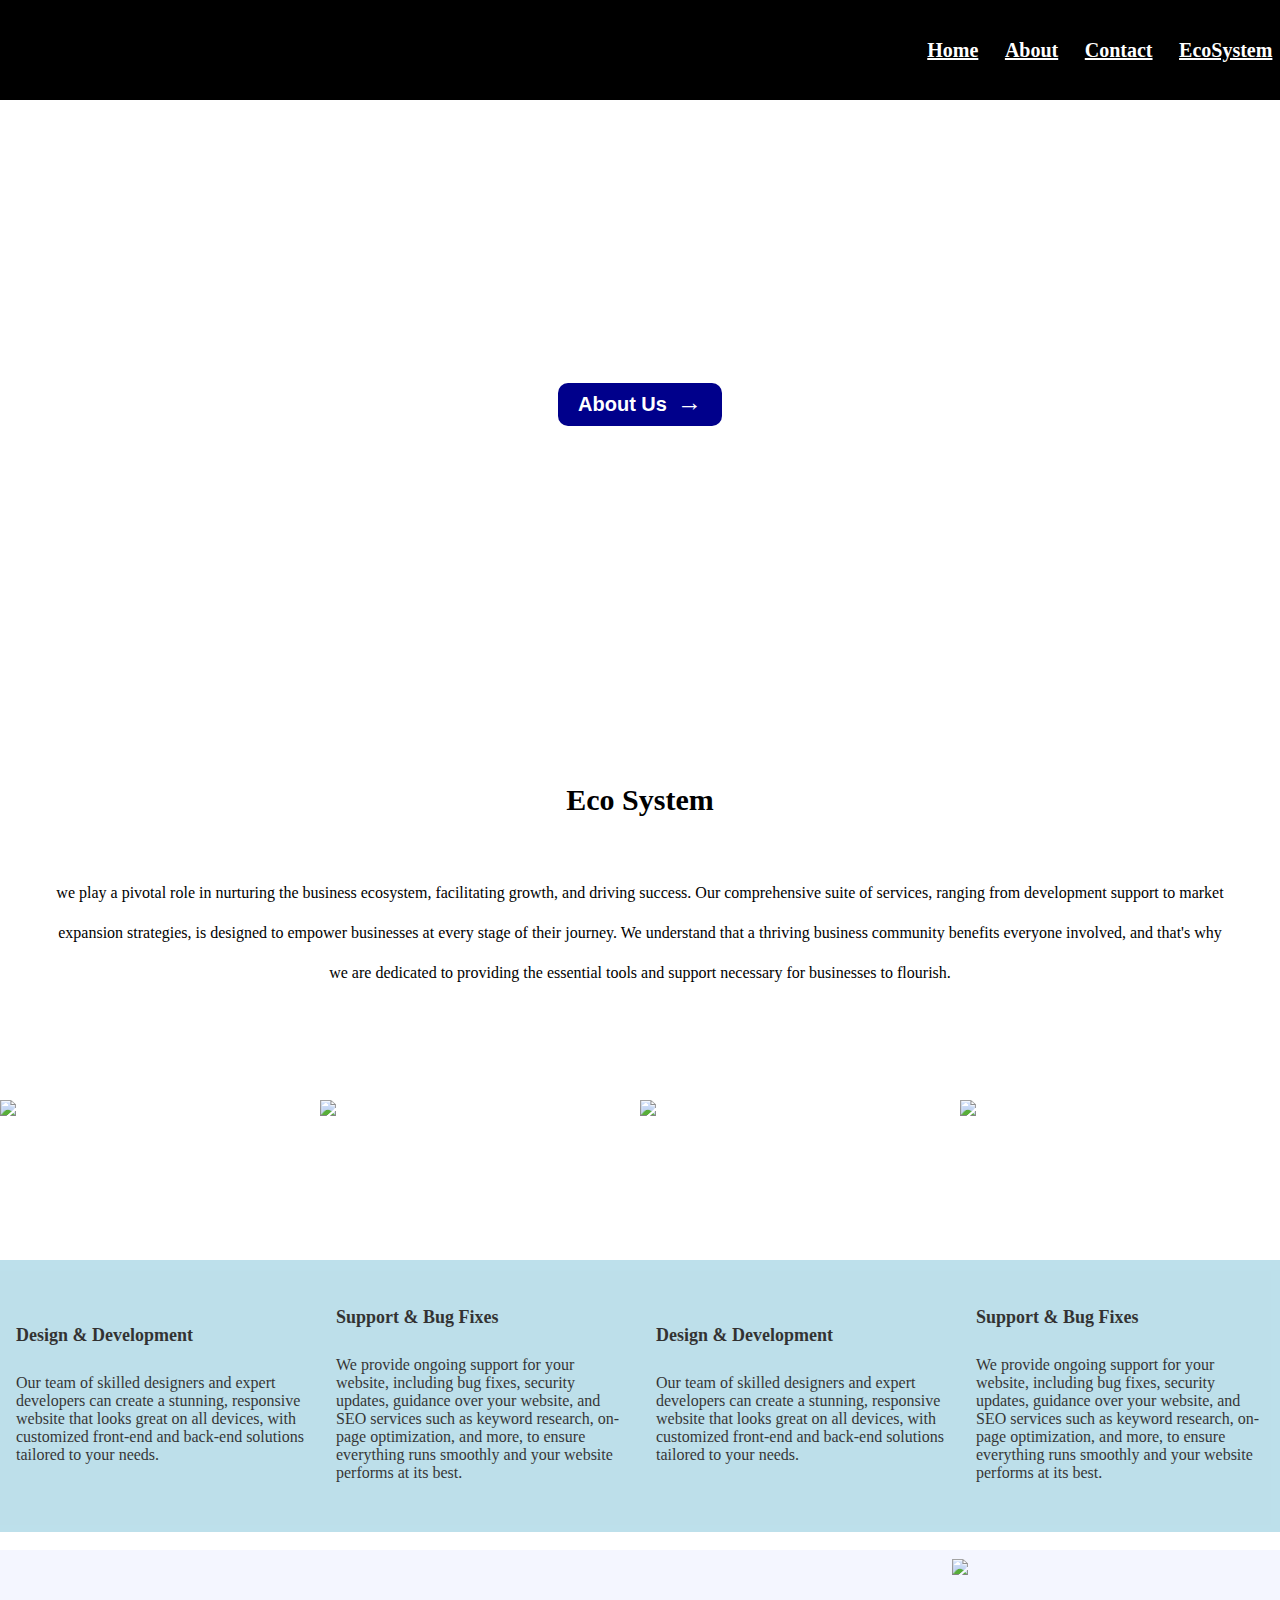
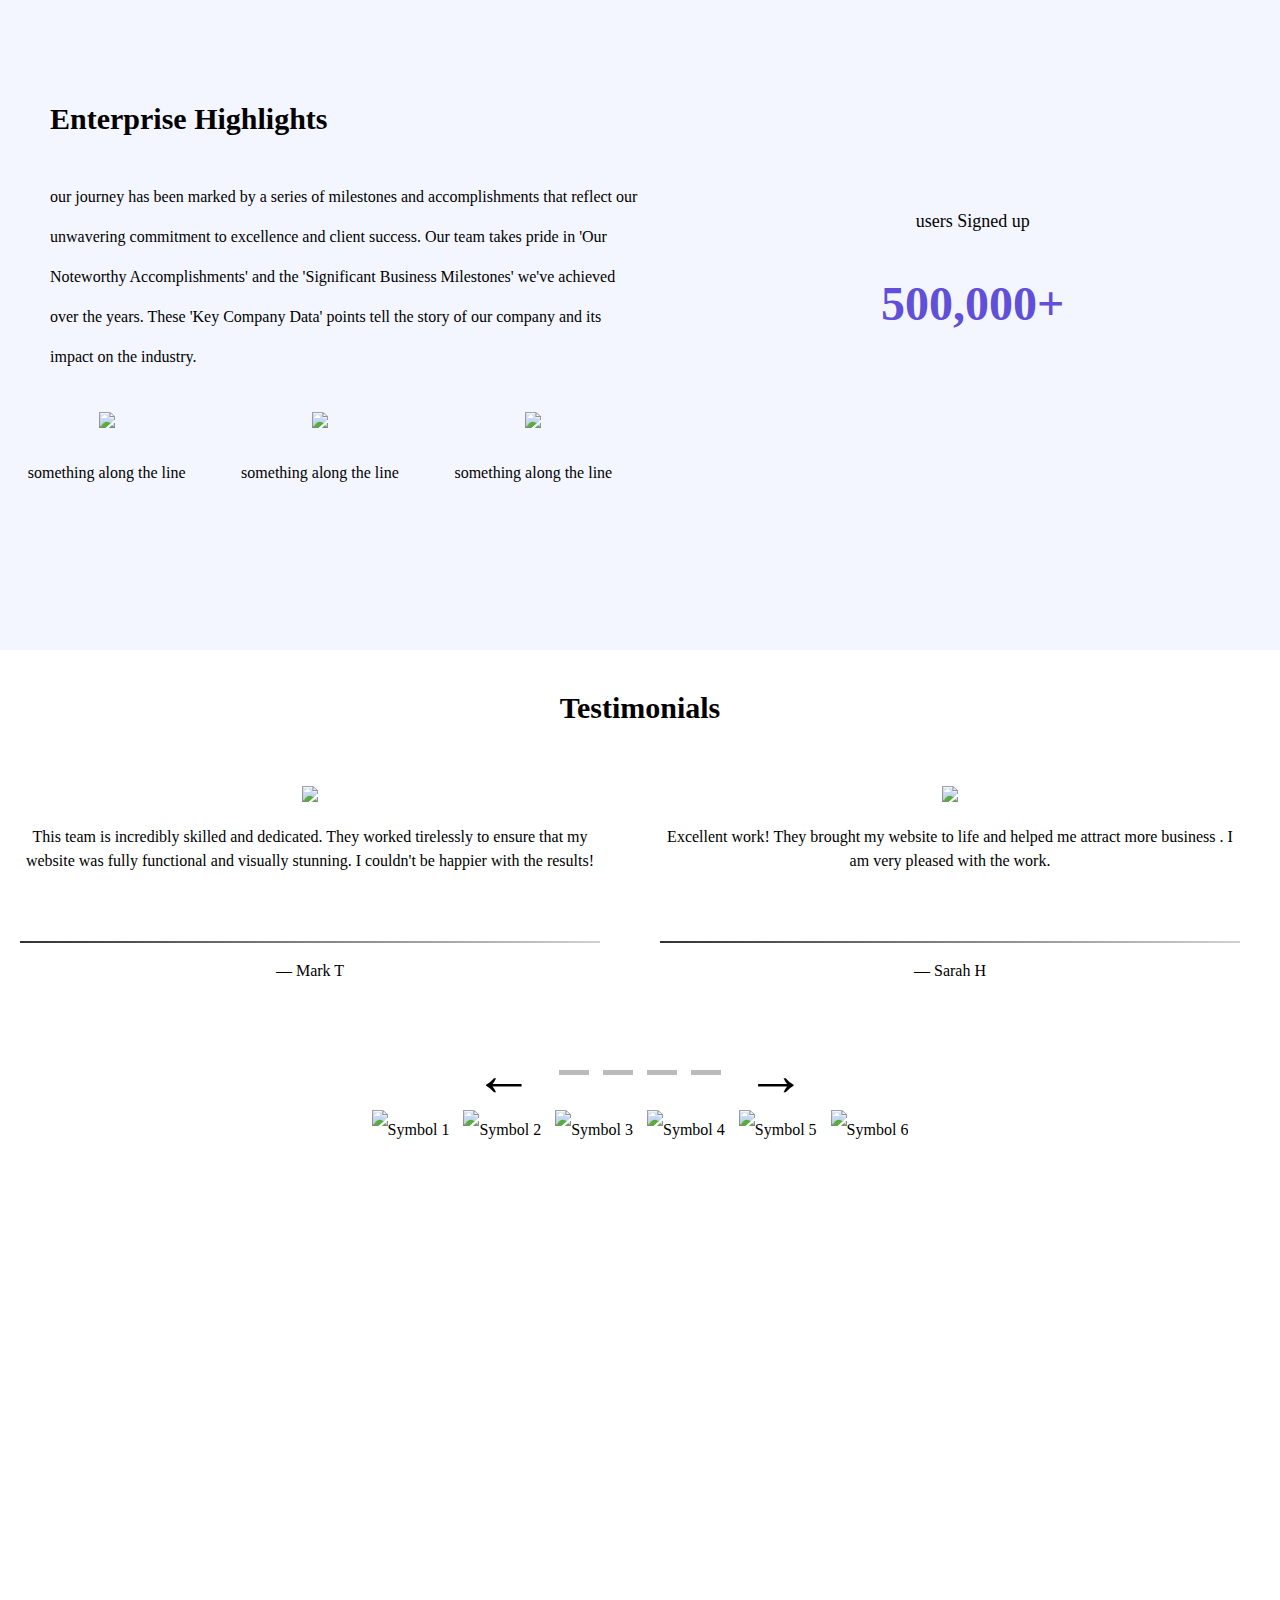
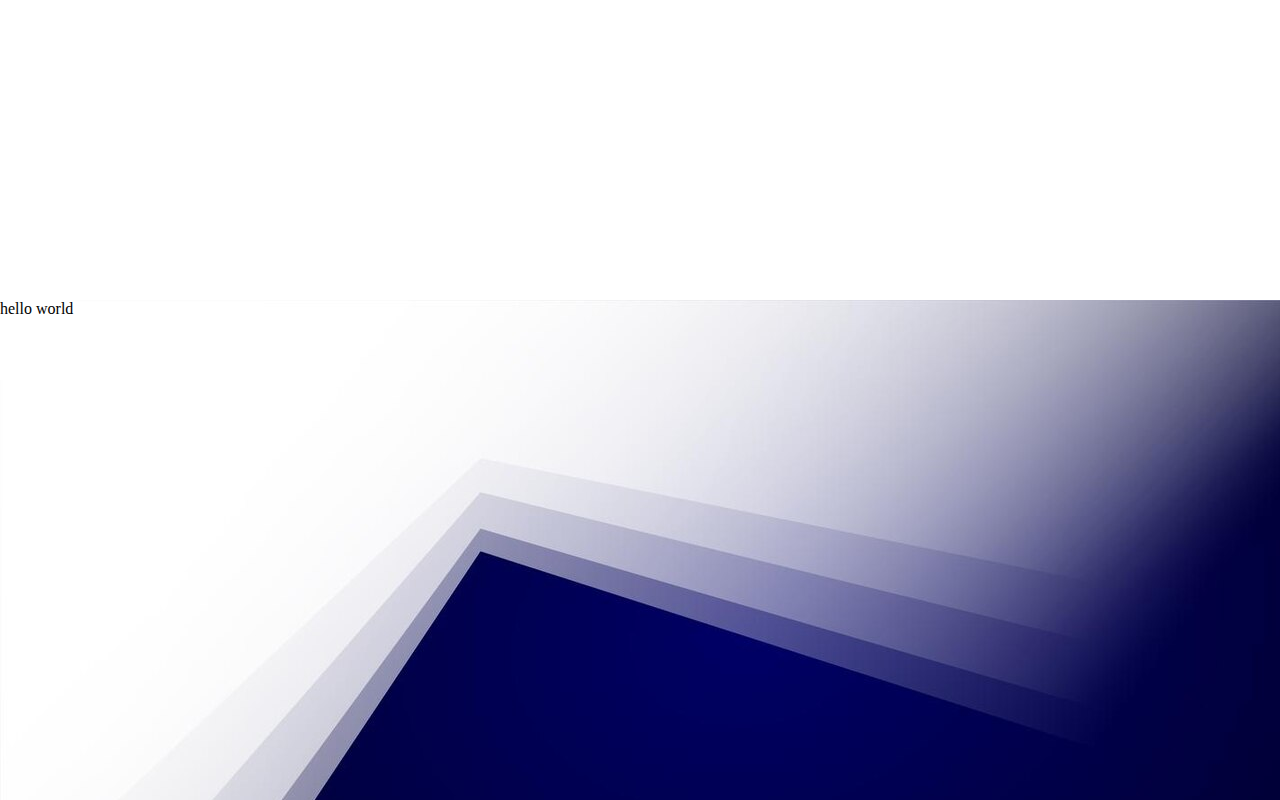
==== index.html @ a5117800 "update" ====
<!DOCTYPE html>
<html lang="en-GB">
	<head>
		<meta charset="UTF-8"/>
		<title>Cloudify Techs</title>
		<link rel="stylesheet" href="./style.css" />
	</head>
	<body>
		<nav id="navBar" >
			<div id="logo">
				<img id="logo"/>
			</div>
			<div class="InNavBar">
				<a class="Navlink" href="#">Home</a>
				<a  class="Navlink" href="/about">About</a>
				<a  class="Navlink" href="contact/contact.html">Contact</a>
				<a class="Navlink" href="/EcoSystem">EcoSystem</a>
			</div>
		</nav>
		<div class="contentSection">
			<div id="mid" class="mid-section">
				<div id="video">
					<video autoplay loop muted poster="content/images/video.jpeg">
						<source	src="./content/videos/video" type="video/mp4" />
					</video>
				</div>
				<div class="contentOver">
					<h1 class="boldContent">Unlocking Opportunities, Empowering Businesses, and Fueling Growth – Your Path to Business Development Success.</h1>
					<p class="Content"> businesses thrive in the ever-evolving landscape of today's marketplace. Our commitment to innovation, strategic thinking, and unwavering support empowers organizations to reach their fullest potential. </p>
					<div id="button-container">
						<button id="aboutButton">About Us</button>
					</div>
				</div>
			</div>
			<div class="ecosystem">
				<div></div>
				<h1 class="boldEco">Eco System</h1>
				<p class="ContentEco">we play a pivotal role in nurturing the business ecosystem, facilitating growth, and driving success. Our comprehensive suite of services, ranging from development support to market expansion strategies, is designed to empower businesses at every stage of their journey. We understand that a thriving business community benefits everyone involved, and that's why we are dedicated to providing the essential tools and support necessary for businesses to flourish.</p>
			</div>
			<div id="services">
				<div id="1" class="servicePane">
					<img class="services-image" src="./content/images/services-1.jpeg" />
					<div class="over-image">
						<h1 class="boldOver">Design & Development</h1>
						<p class="ContentOver">Our team of skilled designers and expert developers can create a stunning, responsive website that looks great on all devices, with customized front-end and back-end solutions tailored to your needs.</p>
					</div>
				</div>
				<div id="2" class="servicePane">
					<img class="services-image" src="./content/images/services-1.jpeg" />
					<div class="over-image">
						<h1 class="boldOver">Support & Bug Fixes</h1>
						<p class="ContentOver">We provide ongoing support for your website, including bug fixes, security updates, guidance over your website, and SEO services such as keyword research, on-page optimization, and more, to ensure everything runs smoothly and your website performs at its best.</p>
					</div>
				</div>
				<div id="3" class="servicePane">
					<img class="services-image" src="content/images/services-1" />
					<div class="over-image">
						<h1 class="boldOver">Design & Development</h1>
						<p class="ContentOver">Our team of skilled designers and expert developers can create a stunning, responsive website that looks great on all devices, with customized front-end and back-end solutions tailored to your needs.</p>
					</div>
				</div>
				<div id="4" class="servicePane">
					<img class="services-image" src="./content/images/services-1.jpeg" />
					<div class="over-image">
						<h1 class="boldOver">Support & Bug Fixes</h1>
						<p class="ContentOver">We provide ongoing support for your website, including bug fixes, security updates, guidance over your website, and SEO services such as keyword research, on-page optimization, and more, to ensure everything runs smoothly and your website performs at its best.</p>
					</div>
				</div>
			</div>
			<div>
				<div class="highlights">
					<div id="written">
						<h1 id="heading-highlights">Enterprise Highlights</h1>
						<p  id="content-highlights">our journey has been marked by a series of milestones and accomplishments that reflect our unwavering commitment to excellence and client success. Our team takes pride in 'Our Noteworthy Accomplishments' and the 'Significant Business Milestones' we've achieved over the years. These 'Key Company Data' points tell the story of our company and its impact on the industry.</p>
						<div class="images">
							<div class="image-container">
								<img class="icon" src="content/images/builders.png" />
								<p class="icon-text">something along the line </p>
							</div>
							<div class="image-container">
								<img class="icon" src="content/images/builders.png" />
								<p class="icon-text">something along the line</p>
							</div>
							<div class="image-container">
								<img class="icon" src="content/images/builders.png" />
								<p class="icon-text">something along the line</p>
							</div>
						</div>
						<div class="images">
						</div>
						<div class="images">
						</div>
					</div>
					<div id="graphicMeasure">
						<image src="./content/images/circle.png" id="circle"/>
						<div class="cirlceInside">
							<p id="highlightsText">users Signed up</p>
							<h1 id="HighlightsNumber">500,000+</h1>
						</div>
					</div>
			</div>
			<div class="testimonials">
				<h1>Testimonials</h1>
				<div class="testimonials-container">
					<div class="testimonial">
						<img class="company-Logo" src="content/images/1.png" />
						<p class="testimonial-text"> 
		This team is incredibly skilled and dedicated. They worked tirelessly to ensure that my website was fully functional and visually stunning. I couldn't be happier with the results!</p>
						<hr class="line">
						<p>— Mark T</p>
					</div>
					<div class="testimonial">
						<img class="company-Logo" src="content/images/2.png" />
						<p class="testimonial-text">Excellent work! They brought  my website  to life and helped me attract more business . I  am 
						very pleased with the work.</p>
						<hr class="line">
						<p>— Sarah H</p>
					</div>
					<div class="testimonial">
						<img class="company-Logo" src="content/images/3.png" />
						<p class="testimonial-text">
		I was blown away by the level of creativity and attention to detail that this team put into my website. They really took the time to understand my vision and delivered a stunning end result that exceeded my expectations. Highly recommended!	</p>
						<hr class="line">
						<p>— John D</p>
					</div>
					<div class="testimonial">
						<img class="company-Logo" src="content/images/4.png" />
						<p class="testimonial-text"> 
		This team is incredibly skilled and dedicated. They worked tirelessly to ensure that my website was fully functional and visually stunning. I couldn't be happier with the results!</p>
						<hr class="line">
						<p>— Mark T</p>
					</div>
				</div>
				<div class="symbol-controls">
					<button id="prev" class="arrow-button"><span class="arrow-text">←</span></button>
					<div class="symbol-indicator">
						<span class="dot" id="dot-1"></span>
                		<span class="dot" id="dot-2"></span>
                		<span class="dot" id="dot-3"></span>
                		<span class="dot" id="dot-4"></span>
					</div>
					<button id="next" class="arrow-button"><span class="arrow-text">→</span></button>
				</div>
					<img class="symbol" id="symbol-1" src="content/images/1.png" alt="Symbol 1">
					<img class="symbol" id="symbol-2" src="content/images/2.png" alt="Symbol 2">
					<img class="symbol" id="symbol-3" src="content/images/3.png" alt="Symbol 3">
					<img class="symbol" id="symbol-4" src="content/images/4.png" alt="Symbol 4">
					<img class="symbol" id="symbol-5" src="content/images/5.png" alt="Symbol 5">
					<img class="symbol" id="symbol-6" src="content/images/6.png" alt="Symbol 6">
			</div>
			<div class="last">
				<div>hello world</div>
			</div>

		</div>
		
	</body>
	<script src="script.js"></script>
</html>
---- style.css ----
body{
	margin: 0;
	padding: 0;
}

#navBar{
	padding-top: 10px;
	padding-right: 5%;
	padding-bottom: 10px;
	display: flex;
	justify-content: space-between;
	align-items: center;
	height: 80px;
	background: black;
}

#logo{

}

.InNavBar{
	display: flex;
	font-size: 20px;
	padding:3%;
	justify-content: space-between;
}

.Navlink{
	padding: 5%;
	font-weight: bold;
	white-space: nowrap;
	justify-content: center;
	color: white;
}


#video{
	height: 600px;
	position: relative;
	overflow: hidden;
}

video {
  position: absolute;
  top: 0;
  left: 0;
  width: 100%;
  height: 100%;
  object-fit: cover; /* Make the video cover the entire container */
  z-index: -1; /* Place the video behind other content */
}

.contentOver{
	position: absolute;
	top: 150px;
	width: 100%;
	display: flex;
	flex-direction:column;
	justify-content: center;
	align-items: center;
  	z-index: 1; /* Place the content in front of the video */
  	text-align: center;
  	color: black;

}

.boldContent{
	color: white;
	font-size: 35px;
}

.Content{
	color: white;
	font-size: 25px;
}

h1{
	font-size: 30px;
	font-weight: bold;

}

p{
	font-size: 16px;
	font-weight: italic;
}

#button-container{
	height: 50px;
	
}

#aboutButton {
	font-size: 20px;
	font-weight: bold;
	color: white;
	border-radius: 10px;
	background: darkblue;
  	padding: 10px 55px 10px 20px; /* Increase left padding for arrow */
  	border: none; /* Remove button border */
  	position: relative;
  	cursor: pointer;
  	overflow: hidden;
}

/* Style the arrow icon */
#aboutButton::before {
	  content: "→"; /* Right arrow character */
	  position: absolute;
	  right: 20px; /* Initial position outside the button */
	  top: 45%; /* Vertically center the arrow */
	  transform: translateY(-50%); /* Adjust vertical position */
	  opacity: 1; /* Initially visible */
	  font-size:25px; 
	  transition: right 0.3s ease; /* Animate right position */
}

/* Hover effect: Move the arrow forward */
#aboutButton:hover::before {
	  right: 10px; /* Move the arrow forward on hover */
}

.ecosystem{
	position: absolute;
	display: flex;
	flex-direction:column;
	justify-content: center;
	align-items: center;
  	z-index: 1; /* Place the content in front of the video */
  	text-align: center;
  	color: black;
  	padding: 0px 50px 0px 50px;
	height: 350px;
	line-height: 2.5;

}

#services{
	position: relative;
	top: 400px;
	height: 400px;
	display: flex;
}

.servicePane{
	position: relative;
	width: 25%;
}

.over-image{
	padding: 5%;
	opacity: 80%;
	height: 60%;
	background: lightblue;
	z-index: 1;
	position: absolute;
	top: 40%;
	left: 0;
	bottom: 0;
	display: flex;
	flex-direction: column;
	justify-content: center;
	transition: height 0.3s ease;
	transition: top 0.3s ease;
	transition: opacity 0.3s ease;
}

.boldOver{
	font-size: large;
}

.ContentOver{
	font-size: medium;
}

.over-image:hover{
	opacity: 100%;
	height: 100%;
	top:0%;
}

.over-image:hover .boldOver{
	font-size: larger;
}

.over-image:hover .ContentOver{
	font-size: large;
}

.services-image{
	position: absolute;
	z-index: -1;
	object-fit: cover;
	width: 25%;

}



.highlights{
	position: absolute;
	top: 1550px;
	display: flex;
	flex-direction:row;
	justify-content: center;
	align-items: center;
  	z-index: 1;
  	text-align: center;
  	color: black;
	height: 700px;
	line-height: 2.5;
	background-color: #f4f6ff;

}

#written{
	width: 50%;
}

#heading-highlights{
	padding-left: 50px;
	text-align: left;
	margin-top: 0px;
}

#content-highlights{
	padding-left: 50px;
	text-align: left;
}

.images{
	display: flex;
	justify-content: space-between;
	
}

.image-container {
        flex: 1; /* Allow each container to grow equally */
        text-align: center; /* Center-align the content */
        padding: 10px; /* Add some spacing around each container */
        border: 1px ; /* Add a border for clarity */
}

.icon{
	width:	30%;
}

.icon-text{
	margin-top: 10px;
	word-wrap: break-word;
}


#graphicMeasure{
	position: relative;
	width:50%;
	height: 100%;
	text-align: center;
	overflow: hidden;
}

#circle {
    max-width: 100%; /* Ensure the image doesn't exceed the container's width */
    max-height: 100%; /* Ensure the image doesn't exceed the container's height */
}


#highlightsText{
	font-size: large;
	margin-bottom: 0px;
}

#HighlightsNumber{
	font-size: xxx-large;
	margin: 0px;
	color: #604fd8;
}


.cirlceInside {
    position: absolute; /* Position the text container absolutely within the circular container */
    top: 46%; /* Position it vertically in the middle */
    left: 52%; /* Position it horizontally in the middle */
    transform: translate(-50%, -50%); /* Center-align the text container */
}


.testimonials{
	position: absolute;
	top: 2250px;
	width: 100%;
	align-items: center;
  	text-align: center;
	height: 900px;
	line-height: 2.5;
	background-color: white;

}

/* Style the testimonials container */
.testimonials-container {
    display: flex;
    flex-wrap: nowrap; /* Prevent testimonials from wrapping */
    overflow: hidden; /* Hide the horizontal scrollbar */
    scroll-snap-type: x mandatory; /* Enable snapping to each testimonial */
    width: 100%; /* Ensure the container takes full width */
    transition: left 0.3s ease;
}

/* Style individual testimonials */
.testimonial {
    flex: 0 0 calc(50% - 20px); /* Two testimonials per row with margin */
    margin-right: 20px;
    scroll-snap-align: start; /* Snap to the start of each testimonial */
    padding: 20px;
    box-sizing: border-box; /* Include padding in the width */
    text-align: center;/* Center-align the content */
    line-height: 1.5;
}

.testimonial-text{
	height: 100px;
}

/* Style the company logo */
.company-logo {
    max-width: 100px; /* Set a max width for logos */
    margin: 0 auto 10px; /* Center the logo vertically */
    display: block;
}

.line {
    border: none;
    height: 2px;
    background: linear-gradient(to right, #333, #0000002e );/* Set line style and color */
    width: 100%; /* Full width line */
    margin: 10px 0; /* Add some margin to space it from text */
    transition: right 0.3s ease;
}

/* Style symbol controls */
.symbol-controls {
	align-items: center;
    margin-top: 20px; /* Increased margin */
}

/* Style the arrow text */
.arrow-button {
    background: none;
    border: none;
    cursor: pointer;
}

.arrow-text {
    font-size: 60px; /* Adjust font size */
    cursor: pointer;
    background: none;
    border: none;
    padding: 0;
}

.arrow-button:hover .arrow-text {
    opacity: 0.7; /* Reduce opacity on hover */
}


/* Style the symbol indicator */
.symbol-indicator {
    display: inline-block;
    font-size: 16px;
    margin: 0 10px;
}

.dot {
    height: 5px;
    width: 30px;
    background-color: #bbb;
    display: inline-block;
    margin: 20px 5px;
    cursor: pointer;
    transition: background-color 0.3s ease;
}

.active-dot {
    background-color: #333;
}

/* Style the symbol images */
.symbol {
	z-index: 2;
    height: auto; /* Set the height of the symbol images */
    width: 200px; /* Set the width of the symbol images */
    margin: 0 5px;
    cursor: pointer;
    transition: opacity 0.3s ease; /* Add a transition effect to the images */
}

.symbol:hover {
    opacity: 0.7; /* Reduce opacity on hover */
}

/* Style the highlighted symbol */
.highlighted-symbol {
    opacity: 1; /* Full opacity for the highlighted symbol */
}

.last{
	position: absolute;
	background-image: url('content/images/blue-background-with-white-lines-white-triangle_483537-4476.jpg');
	top:3500px;
	height:500px;
	width: 100%;
}
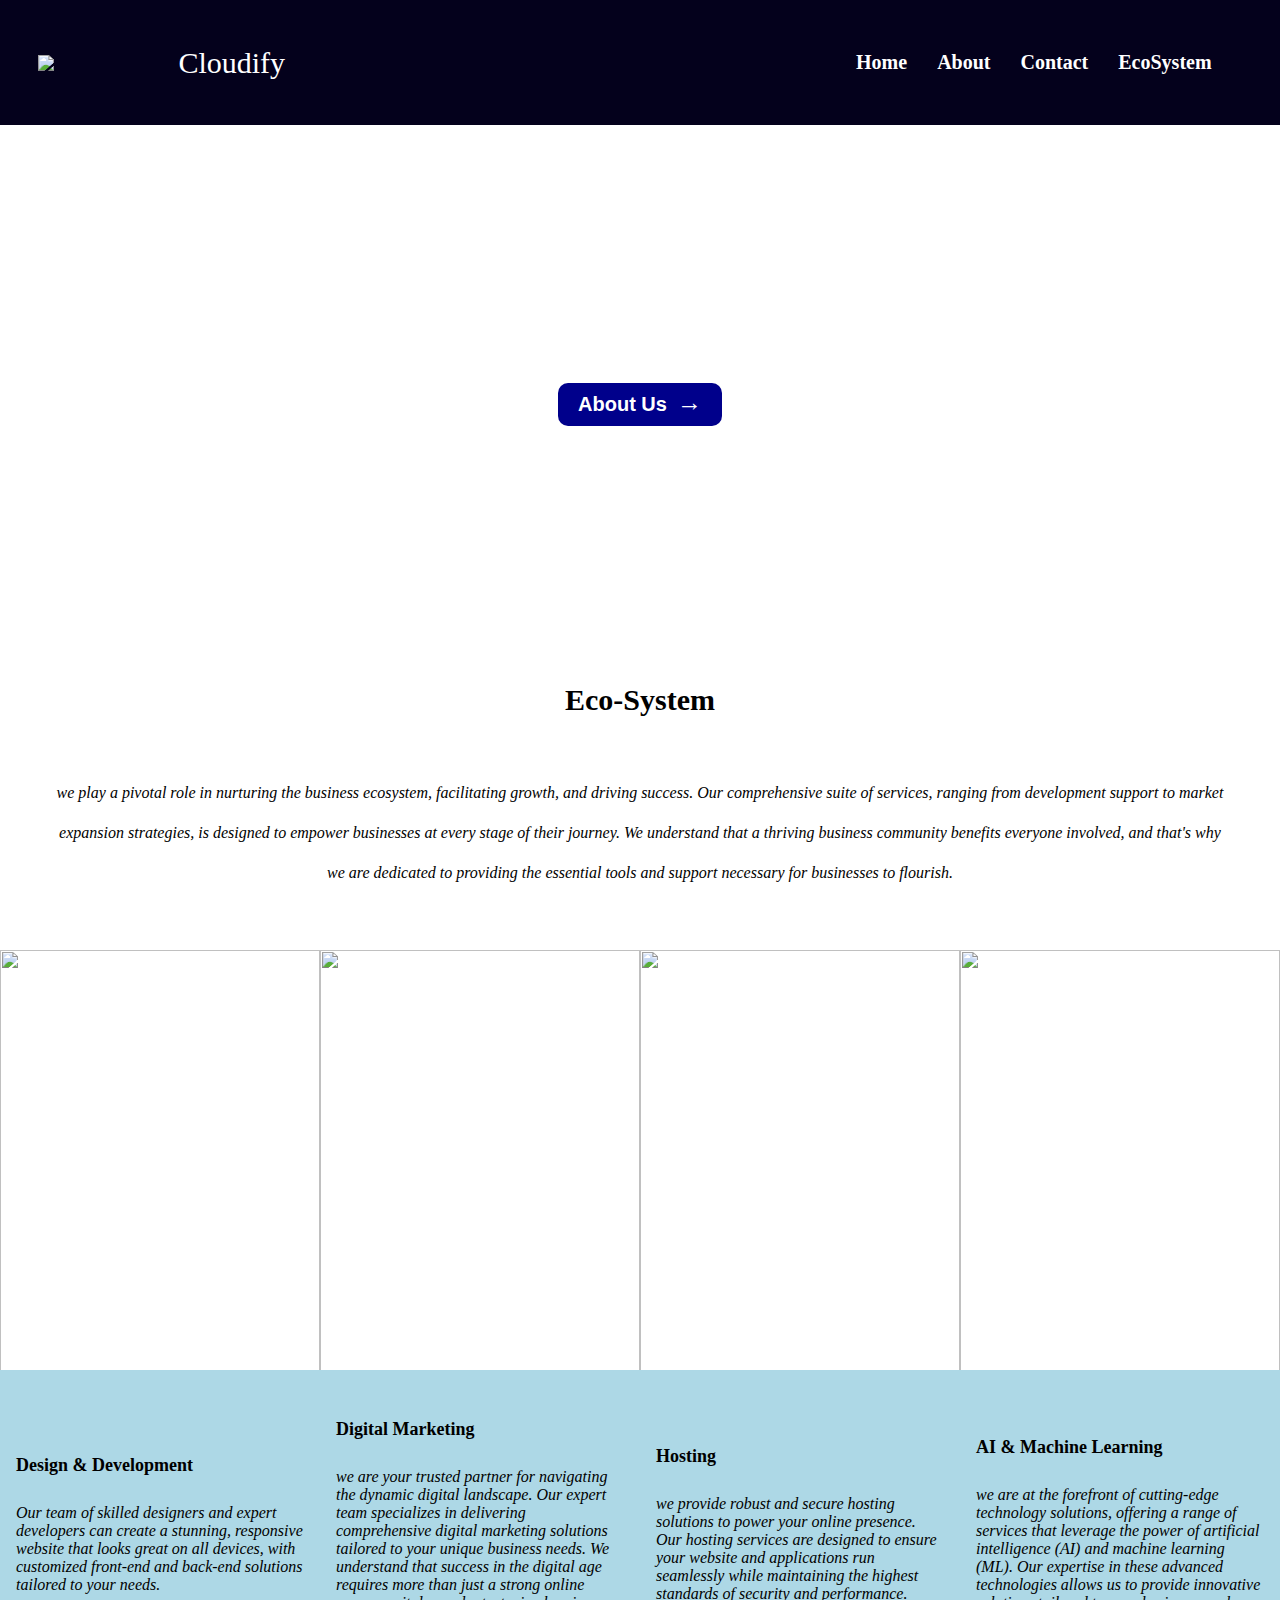
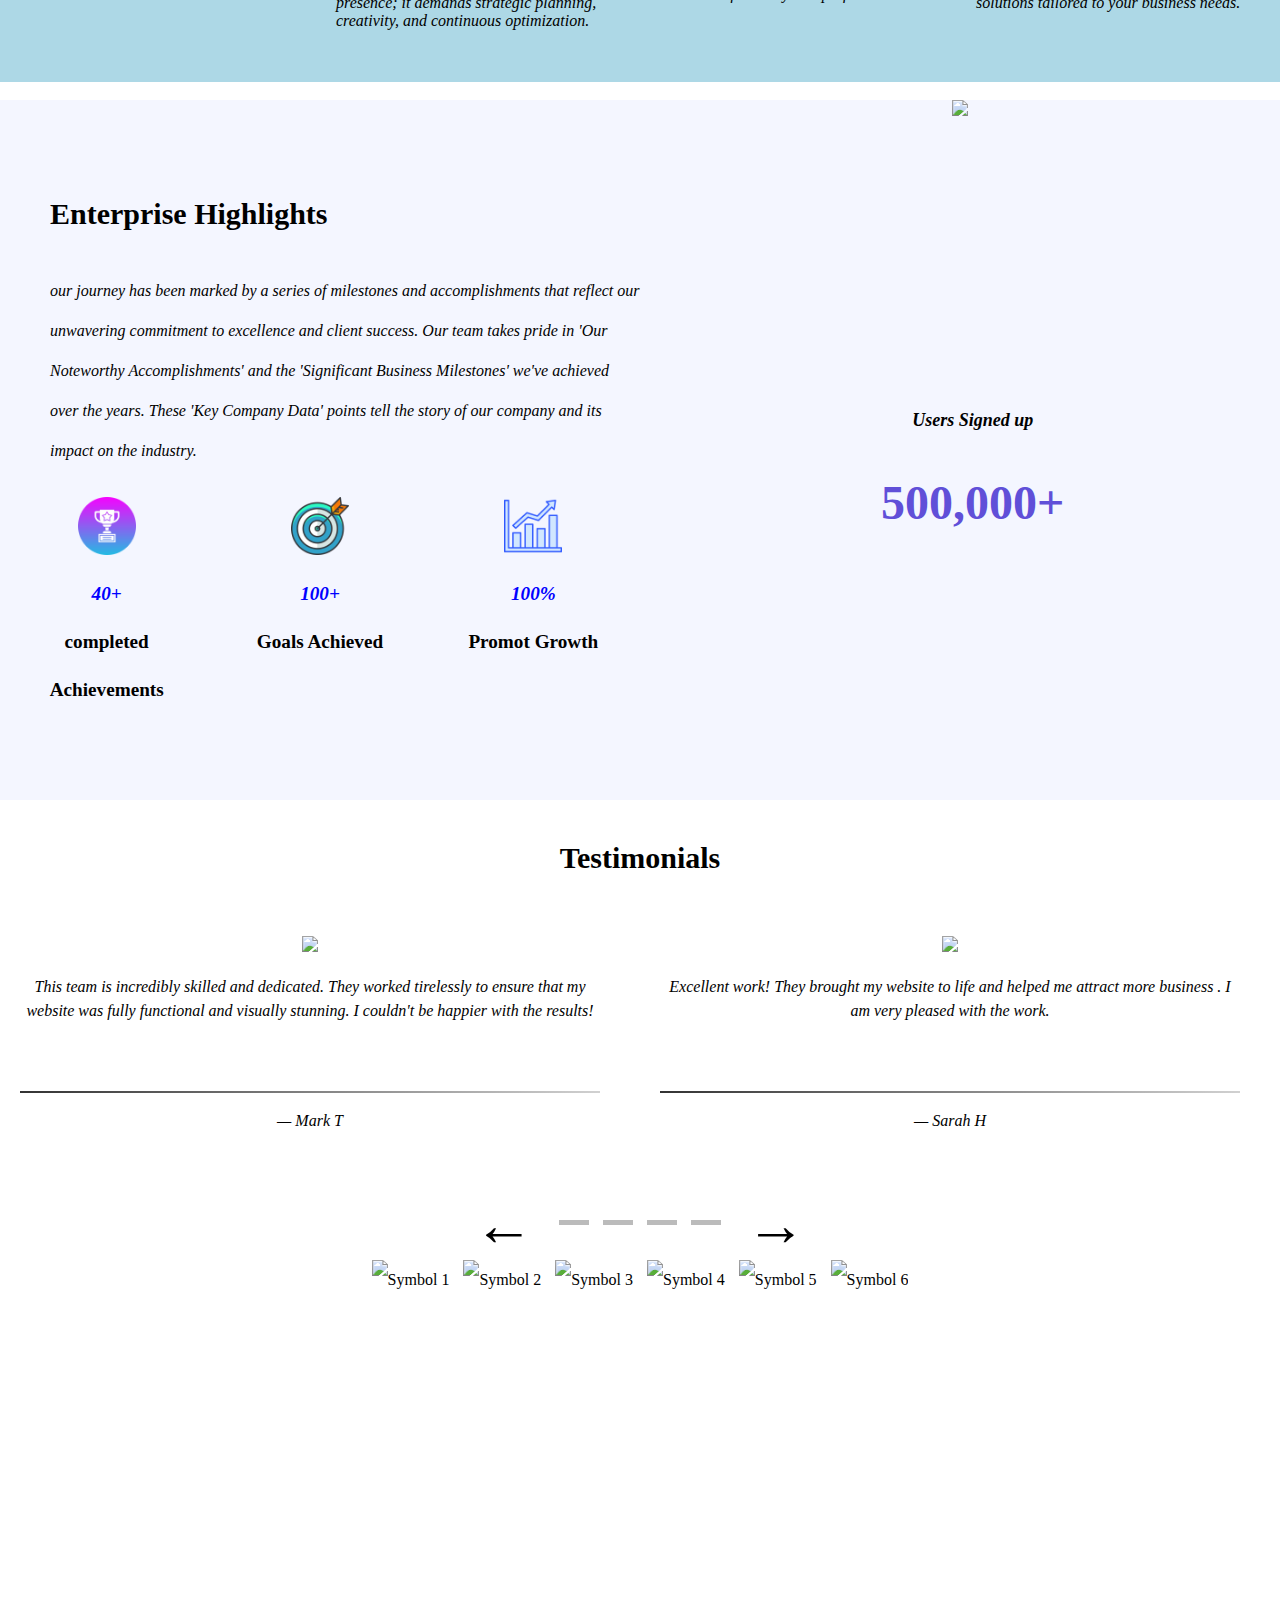
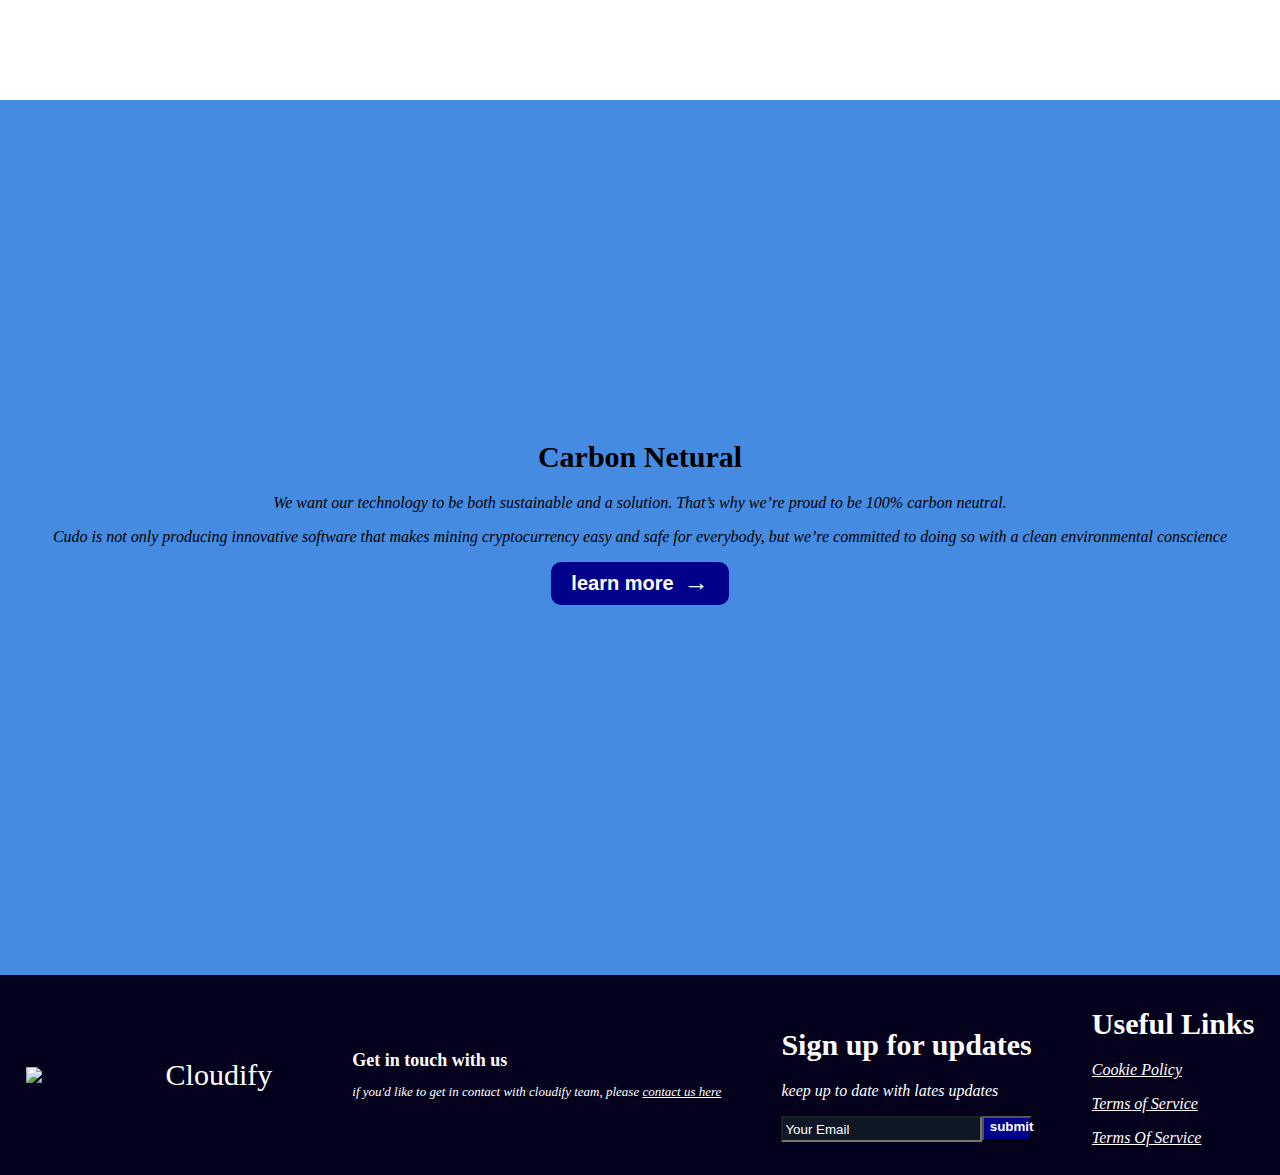
==== commit 31e171c6: "update" ====
--- a/index.html
+++ b/index.html
@@ -7,8 +7,8 @@
 	</head>
 	<body>
 		<nav id="navBar" >
-			<div id="logo">
-				<img id="logo"/>
+			<div class="logo">
+				<img class="logo-cloudify" src="./content/logo/cloudify.png" /><a href="#"><span>Cloudify</span></a>
 			</div>
 			<div class="InNavBar">
 				<a class="Navlink" href="#">Home</a>
@@ -34,56 +34,58 @@
 			</div>
 			<div class="ecosystem">
 				<div></div>
-				<h1 class="boldEco">Eco System</h1>
+				<h1 class="boldEco">Eco-System</h1>
 				<p class="ContentEco">we play a pivotal role in nurturing the business ecosystem, facilitating growth, and driving success. Our comprehensive suite of services, ranging from development support to market expansion strategies, is designed to empower businesses at every stage of their journey. We understand that a thriving business community benefits everyone involved, and that's why we are dedicated to providing the essential tools and support necessary for businesses to flourish.</p>
 			</div>
 			<div id="services">
 				<div id="1" class="servicePane">
-					<img class="services-image" src="./content/images/services-1.jpeg" />
+					<img class="services-image" src="./content/images/design&dev.png" />
 					<div class="over-image">
 						<h1 class="boldOver">Design & Development</h1>
 						<p class="ContentOver">Our team of skilled designers and expert developers can create a stunning, responsive website that looks great on all devices, with customized front-end and back-end solutions tailored to your needs.</p>
 					</div>
 				</div>
 				<div id="2" class="servicePane">
-					<img class="services-image" src="./content/images/services-1.jpeg" />
-					<div class="over-image">
-						<h1 class="boldOver">Support & Bug Fixes</h1>
-						<p class="ContentOver">We provide ongoing support for your website, including bug fixes, security updates, guidance over your website, and SEO services such as keyword research, on-page optimization, and more, to ensure everything runs smoothly and your website performs at its best.</p>
+					<img class="services-image" src="./content/images/digital.jpg" />
+					<div class="over-image">
+						<h1 class="boldOver">Digital Marketing</h1>
+						<p class="ContentOver">we are your trusted partner for navigating the dynamic digital landscape. Our expert team specializes in delivering comprehensive digital marketing solutions tailored to your unique business needs. We understand that success in the digital age requires more than just a strong online presence; it demands strategic planning, creativity, and continuous optimization.</p>
 					</div>
 				</div>
 				<div id="3" class="servicePane">
-					<img class="services-image" src="content/images/services-1" />
-					<div class="over-image">
-						<h1 class="boldOver">Design & Development</h1>
-						<p class="ContentOver">Our team of skilled designers and expert developers can create a stunning, responsive website that looks great on all devices, with customized front-end and back-end solutions tailored to your needs.</p>
+					<img class="services-image" src="content/images/Hosting.jpg" />
+					<div class="over-image">
+						<h1 class="boldOver">Hosting</h1>
+						<p class="ContentOver">we provide robust and secure hosting solutions to power your online presence. Our hosting services are designed to ensure your website and applications run seamlessly while maintaining the highest standards of security and performance.</p>
 					</div>
 				</div>
 				<div id="4" class="servicePane">
-					<img class="services-image" src="./content/images/services-1.jpeg" />
-					<div class="over-image">
-						<h1 class="boldOver">Support & Bug Fixes</h1>
-						<p class="ContentOver">We provide ongoing support for your website, including bug fixes, security updates, guidance over your website, and SEO services such as keyword research, on-page optimization, and more, to ensure everything runs smoothly and your website performs at its best.</p>
-					</div>
-				</div>
-			</div>
-			<div>
+					<img class="services-image" src="./content/images/AI.jpg" />
+					<div class="over-image">
+						<h1 class="boldOver">AI & Machine Learning</h1>
+						<p class="ContentOver">we are at the forefront of cutting-edge technology solutions, offering a range of services that leverage the power of artificial intelligence (AI) and machine learning (ML). Our expertise in these advanced technologies allows us to provide innovative solutions tailored to your business needs.</p>
+					</div>
+				</div>
+			</div>
 				<div class="highlights">
 					<div id="written">
 						<h1 id="heading-highlights">Enterprise Highlights</h1>
 						<p  id="content-highlights">our journey has been marked by a series of milestones and accomplishments that reflect our unwavering commitment to excellence and client success. Our team takes pride in 'Our Noteworthy Accomplishments' and the 'Significant Business Milestones' we've achieved over the years. These 'Key Company Data' points tell the story of our company and its impact on the industry.</p>
 						<div class="images">
 							<div class="image-container">
-								<img class="icon" src="content/images/builders.png" />
-								<p class="icon-text">something along the line </p>
+								<img class="icon" src="content/logo/award.png" />
+								<p>40+</p>
+								<p class="icon-text">completed Achievements</p>
 							</div>
 							<div class="image-container">
-								<img class="icon" src="content/images/builders.png" />
-								<p class="icon-text">something along the line</p>
+								<img class="icon" src="content/logo/target.png" />
+								<p>100+</p>
+								<p class="icon-text">Goals Achieved</p>
 							</div>
 							<div class="image-container">
-								<img class="icon" src="content/images/builders.png" />
-								<p class="icon-text">something along the line</p>
+								<img class="icon" src="content/logo/statistics.png" />
+								<p>100%</p>
+								<p class="icon-text">Promot Growth</p>
 							</div>
 						</div>
 						<div class="images">
@@ -93,12 +95,11 @@
 					</div>
 					<div id="graphicMeasure">
 						<image src="./content/images/circle.png" id="circle"/>
-						<div class="cirlceInside">
-							<p id="highlightsText">users Signed up</p>
+						<div class="circleInside">
+							<p id="highlightsText" >Users Signed up</p>
 							<h1 id="HighlightsNumber">500,000+</h1>
 						</div>
 					</div>
-			</div>
 			<div class="testimonials">
 				<h1>Testimonials</h1>
 				<div class="testimonials-container">
@@ -147,13 +148,52 @@
 					<img class="symbol" id="symbol-4" src="content/images/4.png" alt="Symbol 4">
 					<img class="symbol" id="symbol-5" src="content/images/5.png" alt="Symbol 5">
 					<img class="symbol" id="symbol-6" src="content/images/6.png" alt="Symbol 6">
+				</div>
 			</div>
 			<div class="last">
-				<div>hello world</div>
-			</div>
-
+					<div class="background-images">
+						<div class="cloud"></div>
+						<div class="content-last">
+							<h1>Carbon Netural</h1>
+							<p>We want our technology to be both sustainable and a solution. That’s why we’re proud to be 100% carbon neutral.</p>
+							<p>Cudo is not only producing innovative software that makes mining cryptocurrency easy and safe for everybody, but we’re committed to doing so with a clean environmental conscience</p>
+							<div id="button-last">
+								<button id="lastButton">learn more</button>
+							</div>
+						</div>
+					</div>
+			</div>
 		</div>
-		
+		<div class="footer-div">
+			<footer>
+				<div class="logo">
+					<img class="logo-cloudify" src="./content/logo/cloudify.png" /><span>Cloudify</span>
+				</div>
+				<div class="footer-content">
+					<h1>Get in touch with us</h1>
+					<p>if you'd like to get in contact with cloudify team, please <a class="footerLink" href="contact/contact.html">contact us here</a></p>
+					<div class="social-media">
+					</div>
+				</div>
+				<div class="signup">
+					<h1>Sign up for updates</h1>
+					<p>keep up to date with lates updates</p>
+					<div id="submitPlace">
+						<input placeholder="Your Email" type="text" />
+						<button id="emailSubmit" type="submit" >submit</button>
+					</div>	
+				</div>
+				<div class="userful">
+					<h1>Useful Links</h1>
+					<div>
+						<p><a class="link" href="#">Cookie Policy</a></p>
+						<p><a class="link" href="#">Terms of Service</a></p>
+						<p><a class="link" href="#">Terms Of Service</a></p>
+					</div>
+				</div> 
+			</footer>
+		</div>
+	
 	</body>
 	<script src="script.js"></script>
 </html>
--- a/style.css
+++ b/style.css
@@ -3,34 +3,45 @@
 	padding: 0;
 }
 
+.logo a{
+	text-decoration: none;
+	color: white;
+}
+
 #navBar{
+	position: fixed;
 	padding-top: 10px;
-	padding-right: 5%;
+	padding-right: 3%;
 	padding-bottom: 10px;
+	padding-left: 3%;
 	display: flex;
 	justify-content: space-between;
 	align-items: center;
-	height: 80px;
-	background: black;
-}
-
-#logo{
-
+	height: 105px;
+	background: #04011c;
+	z-index: 100;
+	left: 0;
+	right: 0;
 }
 
 .InNavBar{
 	display: flex;
 	font-size: 20px;
-	padding:3%;
+}
+
+.Navlink{
 	justify-content: space-between;
-}
-
-.Navlink{
-	padding: 5%;
 	font-weight: bold;
 	white-space: nowrap;
+	padding-right: 30px;
 	justify-content: center;
 	color: white;
+	right: 10px;
+	text-decoration: none;
+}
+
+.Navlink:hover{
+	text-decoration: underline;
 }
 
 
@@ -41,13 +52,14 @@
 }
 
 video {
-  position: absolute;
-  top: 0;
-  left: 0;
-  width: 100%;
-  height: 100%;
-  object-fit: cover; /* Make the video cover the entire container */
-  z-index: -1; /* Place the video behind other content */
+ 	position: absolute;
+  	top: 0;
+  	left: 0;
+  	width: 100%;
+  	height: 100%;
+  	object-fit: cover; /* Make the video cover the entire container */
+  	z-index: -1; /* Place the video behind other content */
+ 	filter: brightness(0.4); 
 }
 
 .contentOver{
@@ -67,11 +79,15 @@
 .boldContent{
 	color: white;
 	font-size: 35px;
+	padding-left: 10px;
+	padding-right: 10px;
 }
 
 .Content{
 	color: white;
 	font-size: 25px;
+	padding-left: 10px;
+	padding-right: 10px;
 }
 
 h1{
@@ -82,7 +98,7 @@
 
 p{
 	font-size: 16px;
-	font-weight: italic;
+	font-style: italic;
 }
 
 #button-container{
@@ -137,8 +153,8 @@
 
 #services{
 	position: relative;
-	top: 400px;
-	height: 400px;
+	top: 350px;
+	height: 700px;
 	display: flex;
 }
 
@@ -149,20 +165,17 @@
 
 .over-image{
 	padding: 5%;
-	opacity: 80%;
-	height: 60%;
+	height: 40%;
 	background: lightblue;
 	z-index: 1;
 	position: absolute;
-	top: 40%;
+	top: 60%;
 	left: 0;
 	bottom: 0;
 	display: flex;
 	flex-direction: column;
 	justify-content: center;
-	transition: height 0.3s ease;
-	transition: top 0.3s ease;
-	transition: opacity 0.3s ease;
+	transition: height 0.3s ease, top 0.3s ease, opacity 0.3s ease;
 }
 
 .boldOver{
@@ -173,7 +186,54 @@
 	font-size: medium;
 }
 
-.over-image:hover{
+.servicePane:hover  p{
+	opacity: 0;
+	height: 0;
+	margin: 0;
+	transition: opacity 0.3 ease, height 0.3 ease, top 0.3 ease;
+}
+
+.servicePane:hover .over-image{
+	top: 90%;
+	height: 10%
+}
+
+.servicePane:hover h1{
+	font-size: xx-large;
+}
+
+.over-image:hover .boldOver{
+	font-size: larger;
+}
+
+.over-image:hover .ContentOver{
+	font-size: large;
+	opacity: 1;
+	height: none;
+	margin: none;
+}
+.boldOver:hover{
+	font-size: larger;
+}
+
+.boldOver:hover .ContentOver{
+	font-size: large;
+	opacity: 1;
+	height: none;
+	margin: none;
+
+}
+
+.boldOver:hover .over-image{
+	height: 100%;
+	top: 0%;
+}
+
+.servicePane .over-image:hover{
+	top: 0%;
+	height: 100%;
+}
+/*.boldOver:hover{
 	opacity: 100%;
 	height: 100%;
 	top:0%;
@@ -187,11 +247,13 @@
 	font-size: large;
 }
 
+*/
 .services-image{
 	position: absolute;
 	z-index: -1;
 	object-fit: cover;
-	width: 25%;
+	width: 100%;
+	height: 100%
 
 }
 
@@ -199,7 +261,7 @@
 
 .highlights{
 	position: absolute;
-	top: 1550px;
+	top: 1700px;
 	display: flex;
 	flex-direction:row;
 	justify-content: center;
@@ -241,13 +303,24 @@
         border: 1px ; /* Add a border for clarity */
 }
 
+.image-container p{
+	margin: 0px;
+	font-size: larger;
+	color: blue;
+	font-weight: bold;
+}
+
 .icon{
 	width:	30%;
 }
 
-.icon-text{
-	margin-top: 10px;
+.image-container .icon-text{
+
+	margin-top: 0px;
 	word-wrap: break-word;
+	font-style: normal;
+	color: black;
+
 }
 
 
@@ -259,6 +332,11 @@
 	overflow: hidden;
 }
 
+#graphicMeasure img{
+	width: 693px;
+	min-height: 851px;
+}
+
 #circle {
     max-width: 100%; /* Ensure the image doesn't exceed the container's width */
     max-height: 100%; /* Ensure the image doesn't exceed the container's height */
@@ -267,6 +345,7 @@
 
 #highlightsText{
 	font-size: large;
+	font-weight: bold;
 	margin-bottom: 0px;
 }
 
@@ -277,9 +356,9 @@
 }
 
 
-.cirlceInside {
+.circleInside {
     position: absolute; /* Position the text container absolutely within the circular container */
-    top: 46%; /* Position it vertically in the middle */
+    top: 53%; /* Position it vertically in the middle */
     left: 52%; /* Position it horizontally in the middle */
     transform: translate(-50%, -50%); /* Center-align the text container */
 }
@@ -287,7 +366,7 @@
 
 .testimonials{
 	position: absolute;
-	top: 2250px;
+	top: 700px;
 	width: 100%;
 	align-items: center;
   	text-align: center;
@@ -403,11 +482,170 @@
 .highlighted-symbol {
     opacity: 1; /* Full opacity for the highlighted symbol */
 }
-
-.last{
+.last {
+    position: absolute;
+    top: 3300px;
+    width: 100%;
+    height: 1000px;
+    z-index: 2;
+    overflow: hidden;
+    display: flex;
+    align-items: center;
+    justify-content: center;
+    background-color: #468be2;
+}
+
+.background-images {
+    position: relative;
+    width: 100%;
+    height: 100%;
+    overflow: hidden;
+}
+
+.cloud {
+    position: relative;
+    background-size: cover;
+    height: 100%;
+    width: 100%;
+    background-color: #468be2;
+    background-image: url('content/images/cloud.png');
+    top: -1500px;
+    transition: transform 0.3s ease;
+}
+
+
+.content-last {
+    position: relative;
+    padding: 20px;
+    /*background-color: rgba(255, 255, 255, 0.7);*/
+    text-align: center;
+    top: -700px;
+}
+
+#button-last {
+    height: 50px;
+}
+
+
+
+#lastButton {
+	font-size: 20px;
+	font-weight: bold;
+	color: white;
+	border-radius: 10px;
+	background: darkblue;
+  	padding: 10px 55px 10px 20px; /* Increase left padding for arrow */
+  	border: none; /* Remove button border */
+  	position: relative;
+  	cursor: pointer;
+  	overflow: hidden;
+}
+
+/* Style the arrow icon */
+#lastButton::before {
+	  content: "→"; /* right arrow character */
+	  position: absolute;
+	  right: 20px; /* initial position outside the button */
+	  top: 45%; /* vertically center the arrow */
+	  transform: translatey(-50%); /* adjust vertical position */
+	  opacity: 1; /* initially visible */
+	  font-size:25px; 
+	  transition: right 0.3s ease; /* animate right position */
+}
+
+/* hover effect: move the arrow forward */
+#lastbutton:hover::before {
+	  right: 10px; /* move the arrow forward on hover */
+}
+
+.footer-div{
 	position: absolute;
-	background-image: url('content/images/blue-background-with-white-lines-white-triangle_483537-4476.jpg');
-	top:3500px;
-	height:500px;
 	width: 100%;
-}
+	background-color: #04011c;
+	top: 4175px;
+	height: 200px;
+	z-index: 5;
+  }
+
+footer{
+	  display: flex;
+	  flex-direction: row;
+	  align-content: center;
+	  align-items: center;
+	  color: white;
+	  padding-left: 2%;
+	  padding-right: 2%;
+	  height: 100%;
+	  justify-content: space-between;
+}
+
+.logo{
+	display: flex;
+	flex-direction:row;
+	padding-right: 20px;
+	font-size: 30px;
+	color: white;
+	align-items: center;
+	align-content: center;
+
+}
+
+.logo-cloudify{
+	height: auto;
+	width: 120px;
+	padding-right: 20px;
+	transition: transform 0.3s ease; 
+}
+
+.logo-cloudify:hover{
+	transform: rotate(360deg);
+
+}
+
+.footerLink{
+	color: white;
+
+}
+
+.footer-content h1{
+	font-size: large;
+}
+
+.footer-content p{
+	font-size: small;
+	font-style: italic;
+}
+
+#submitPlace{
+	display: flex;
+	flex-direction: row;
+	justify-content: center;
+}
+
+#submitPlace input{
+	background-color: #0e1724;
+	width: 90%;
+	height: 20px;
+	z-index: 1;
+	color: white;
+}
+
+::placeholder{
+	opacity: 1;
+	color: white;
+}
+
+#submitPlace button{
+	z-index: 2;
+	display: flex;
+	width: 20%;
+	height: 25px;
+	background-color: darkblue;
+	color: white;
+	font-weight: bold;
+}
+
+.link{
+	color: white;
+}
+
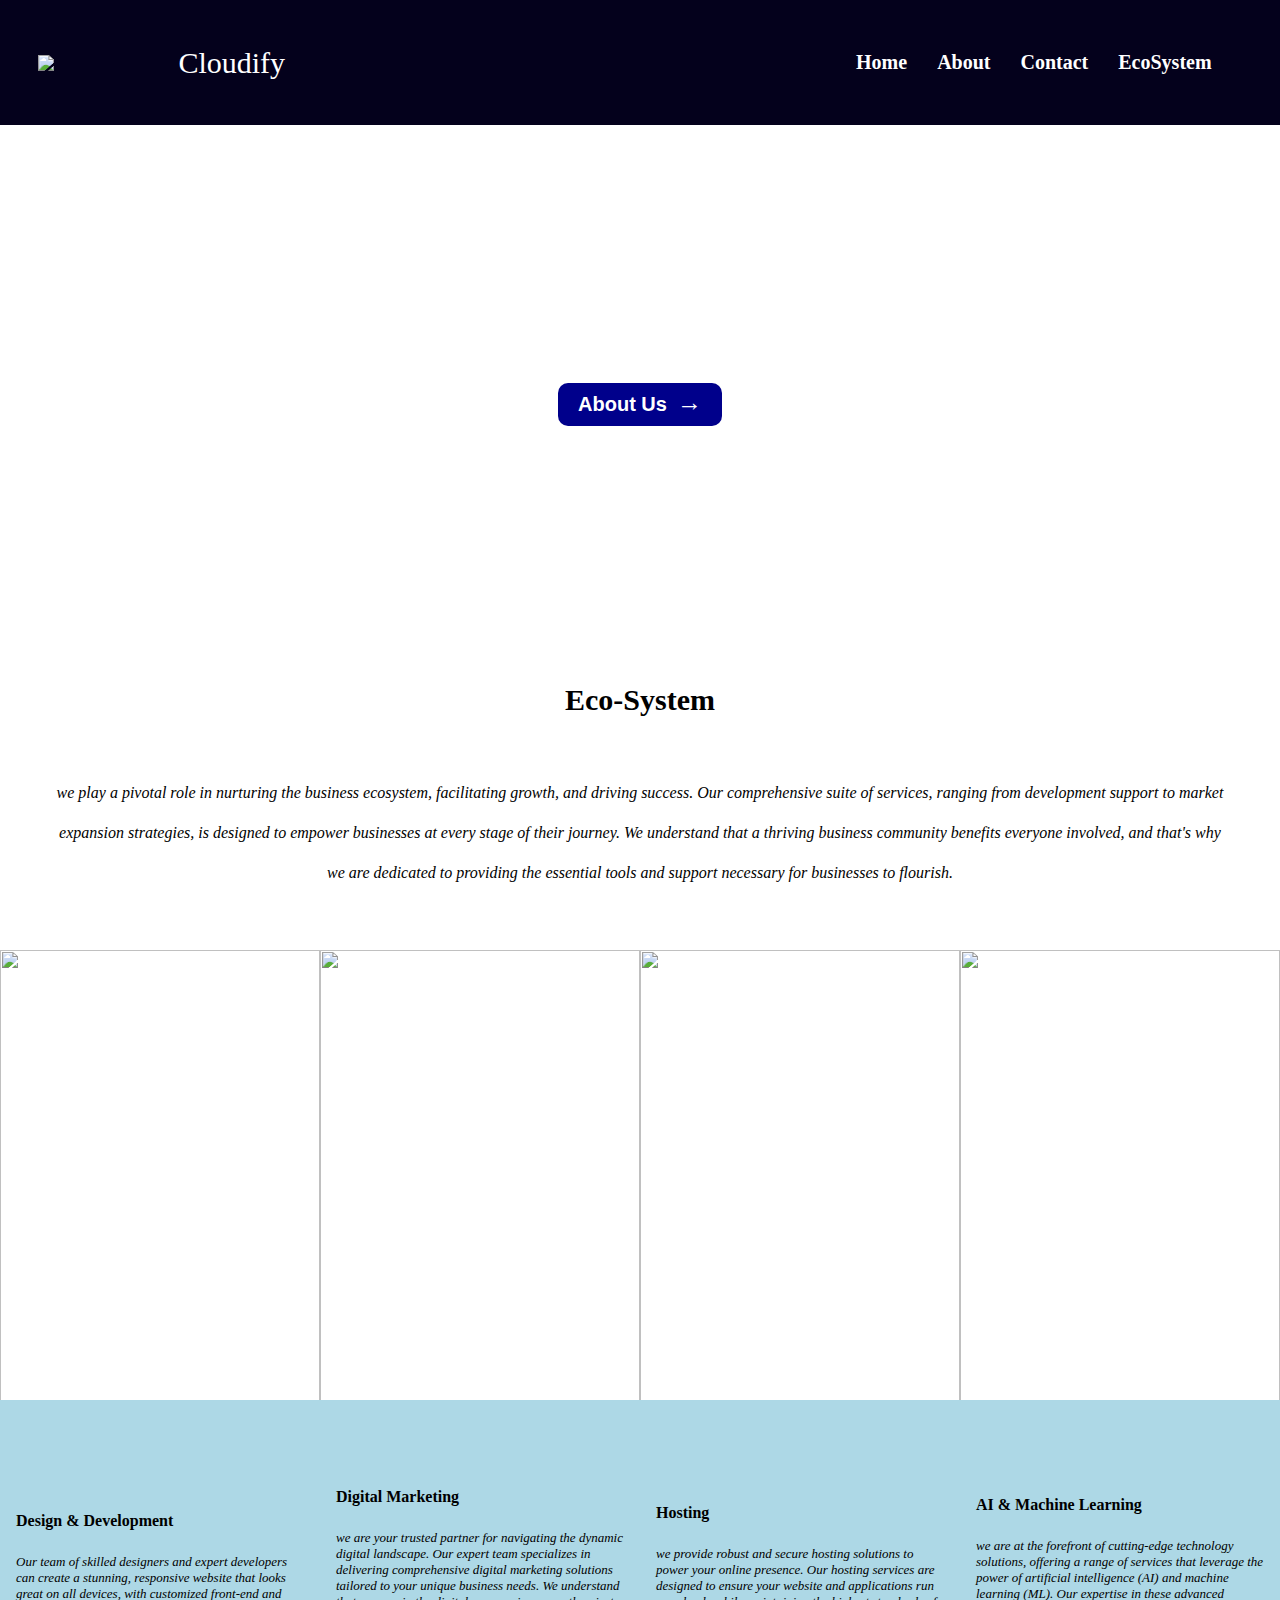
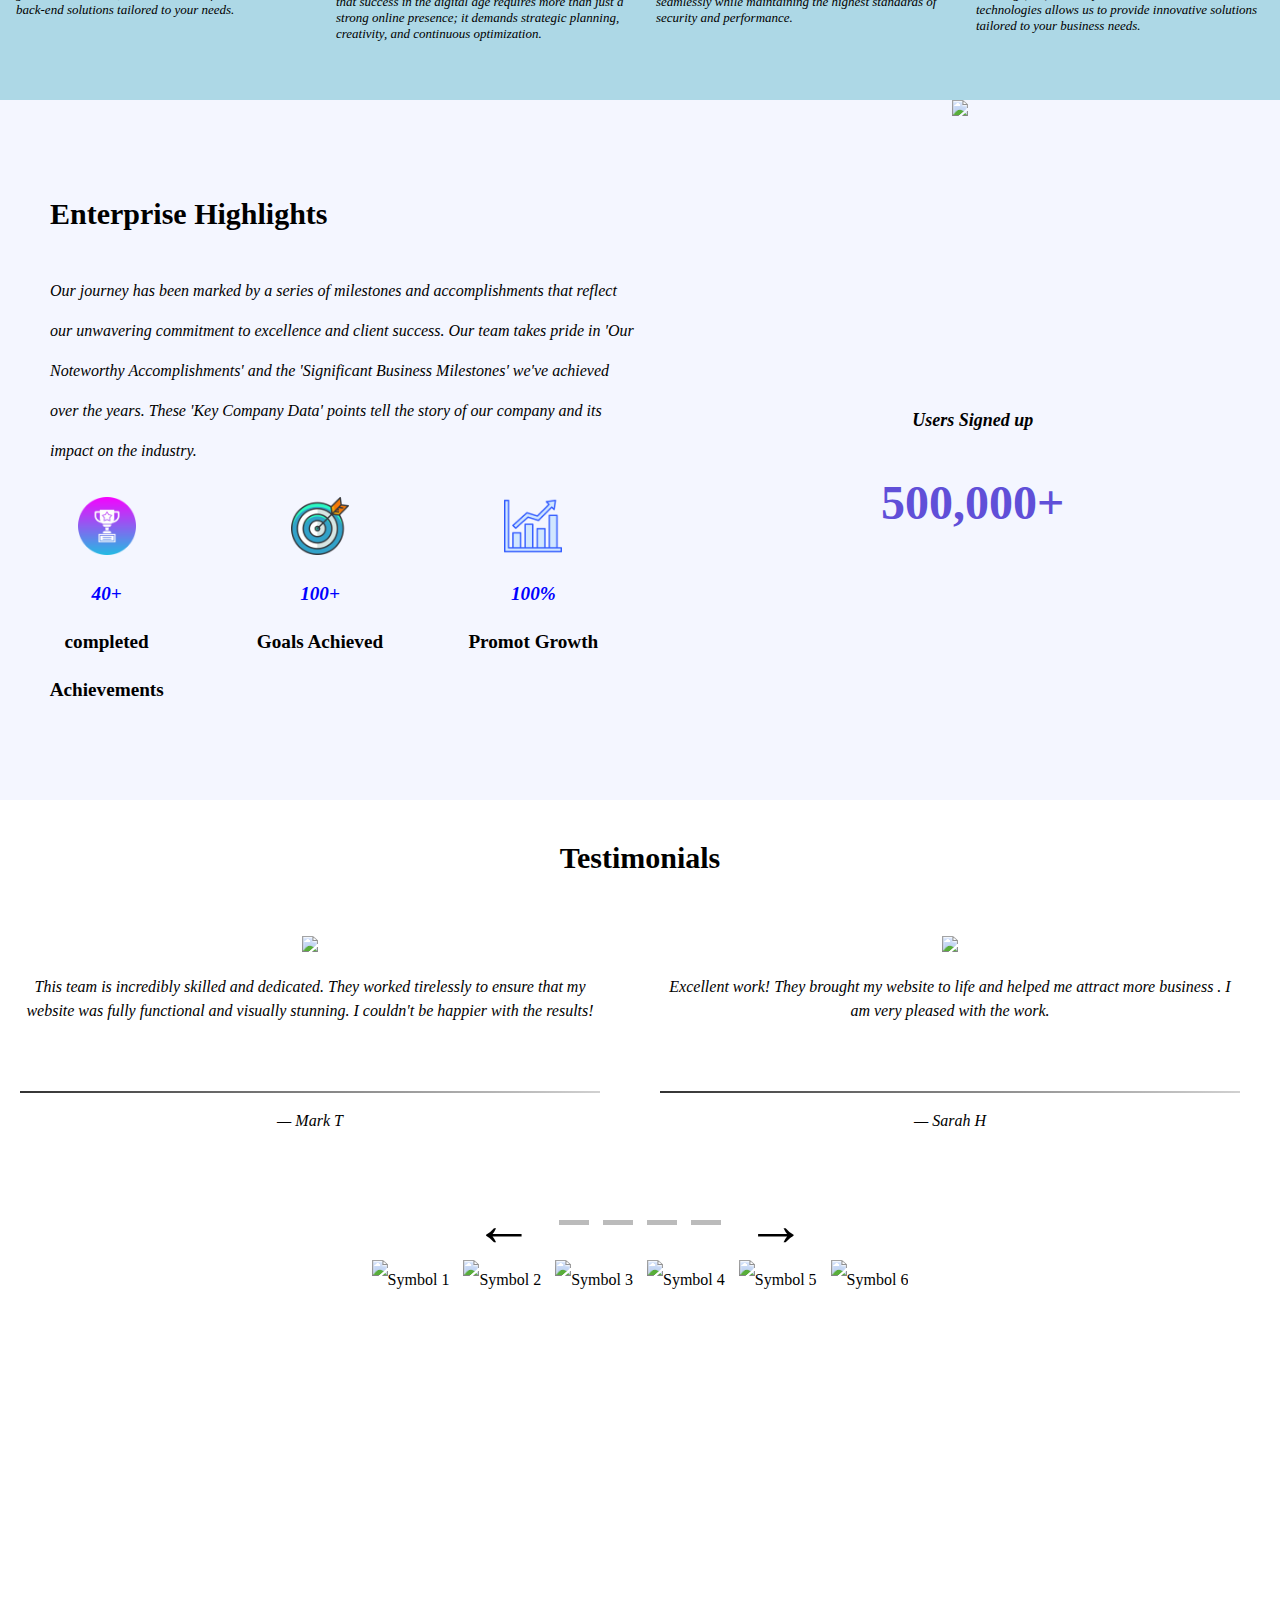
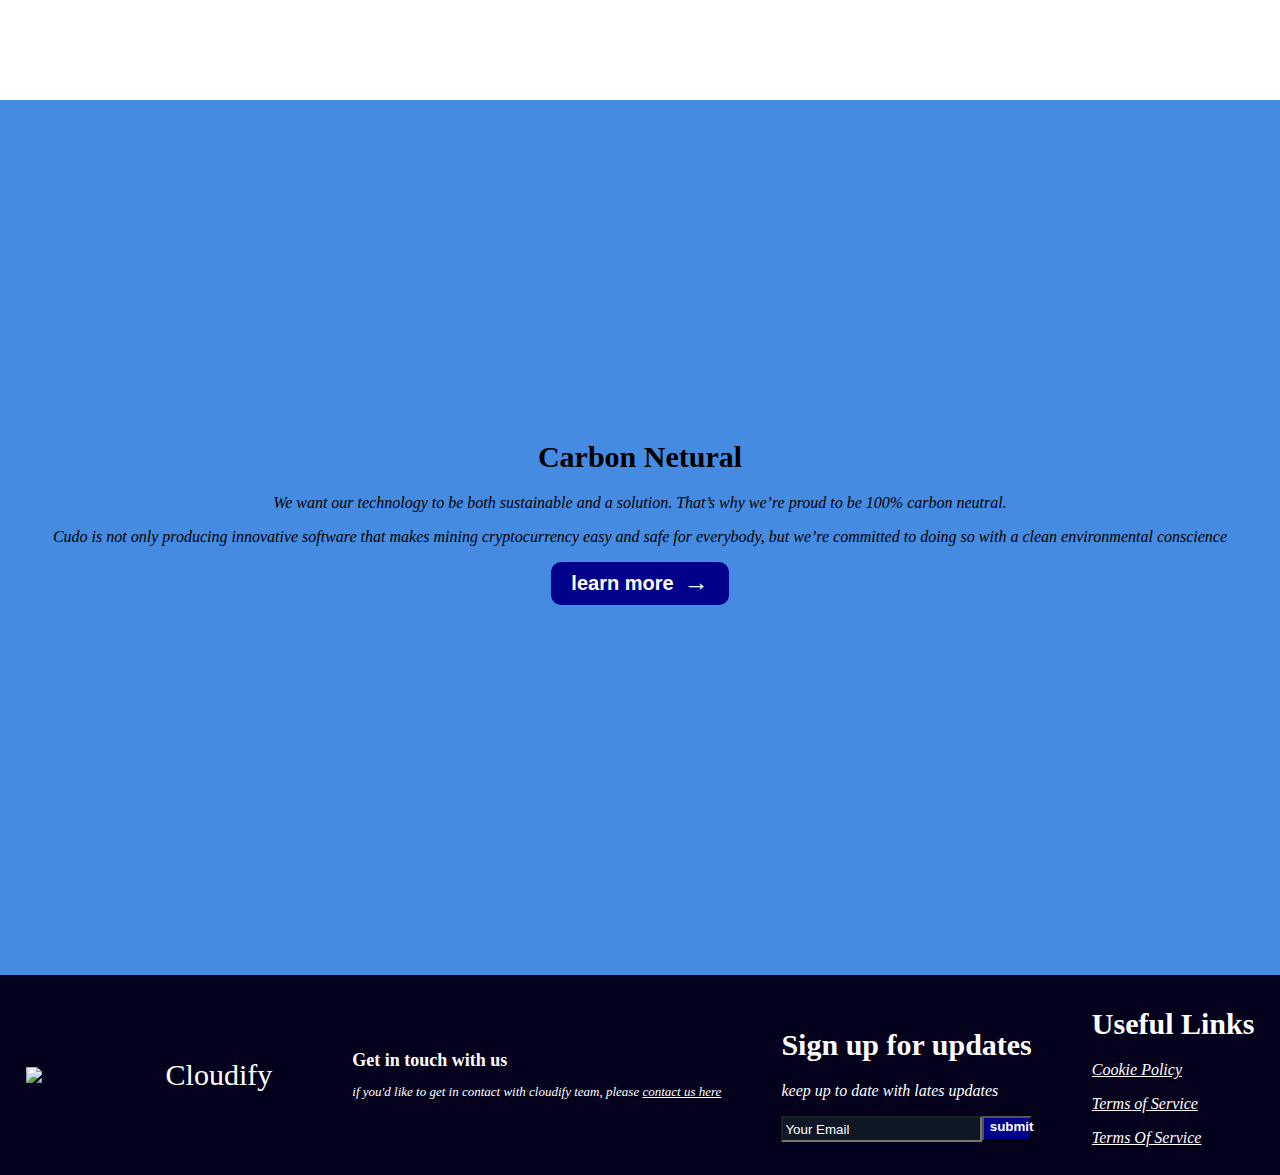
==== commit 9bce74b4: "responsive" ====
--- a/index.html
+++ b/index.html
@@ -70,7 +70,7 @@
 				<div class="highlights">
 					<div id="written">
 						<h1 id="heading-highlights">Enterprise Highlights</h1>
-						<p  id="content-highlights">our journey has been marked by a series of milestones and accomplishments that reflect our unwavering commitment to excellence and client success. Our team takes pride in 'Our Noteworthy Accomplishments' and the 'Significant Business Milestones' we've achieved over the years. These 'Key Company Data' points tell the story of our company and its impact on the industry.</p>
+						<p  id="content-highlights">Our journey has been marked by a series of milestones and accomplishments that reflect our unwavering commitment to excellence and client success. Our team takes pride in 'Our Noteworthy Accomplishments' and the 'Significant Business Milestones' we've achieved over the years. These 'Key Company Data' points tell the story of our company and its impact on the industry.</p>
 						<div class="images">
 							<div class="image-container">
 								<img class="icon" src="content/logo/award.png" />
--- a/style.css
+++ b/style.css
@@ -101,6 +101,14 @@
 	font-style: italic;
 }
 
+@media(max-width: 1100px){
+	.boldContent{
+		font-size: 25px;
+	}
+	.Content{
+		font-size: 18px;
+	}
+}
 #button-container{
 	height: 50px;
 	
@@ -248,6 +256,29 @@
 }
 
 */
+
+@media(max-width: 1300px ){
+	#services{
+		height: 750px;
+	}
+	
+	.boldOver{
+		font-size: medium;
+	}
+
+	.ContentOver{
+		font-size: small;
+	}
+
+}
+
+@media(max-width: 1800px ){
+	#services{
+		min-height: 710px;
+	}
+	
+}
+
 .services-image{
 	position: absolute;
 	z-index: -1;
@@ -649,3 +680,36 @@
 	color: white;
 }
 
+
+@media(max-width: 1100px){
+	.highlights{
+		flex-direction: column;
+		height: 1200px;
+	}
+	
+	#written{
+		width: 100%;
+	}
+
+	#graphicMeasure img{
+		width: 750px;
+		min-height: 920px;
+	}
+
+	#heading-highlights{
+		text-align: center;
+	}
+
+	#graphicMeasure{
+		width: 100%;
+	}
+
+	.testimonials{
+		top: 1200px;
+	}
+
+	.last{
+		top: 3800px;
+	}
+
+}
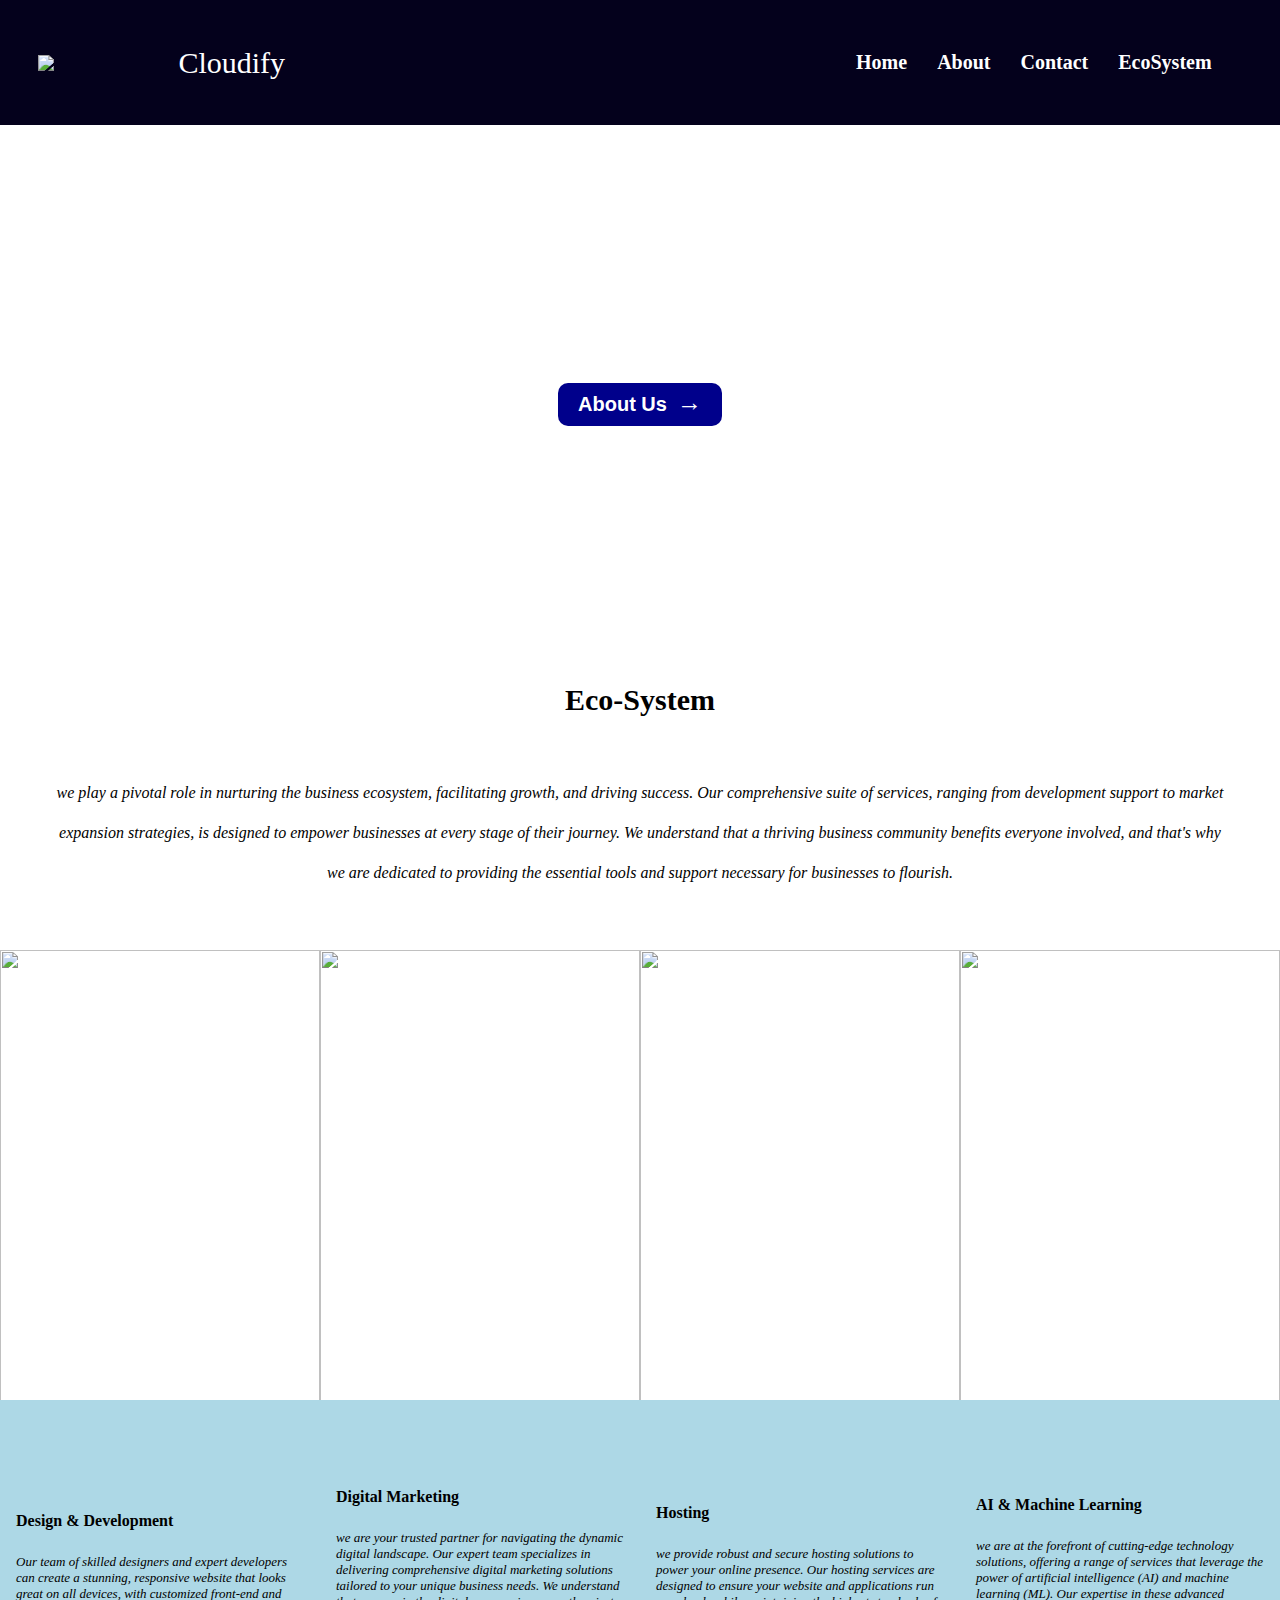
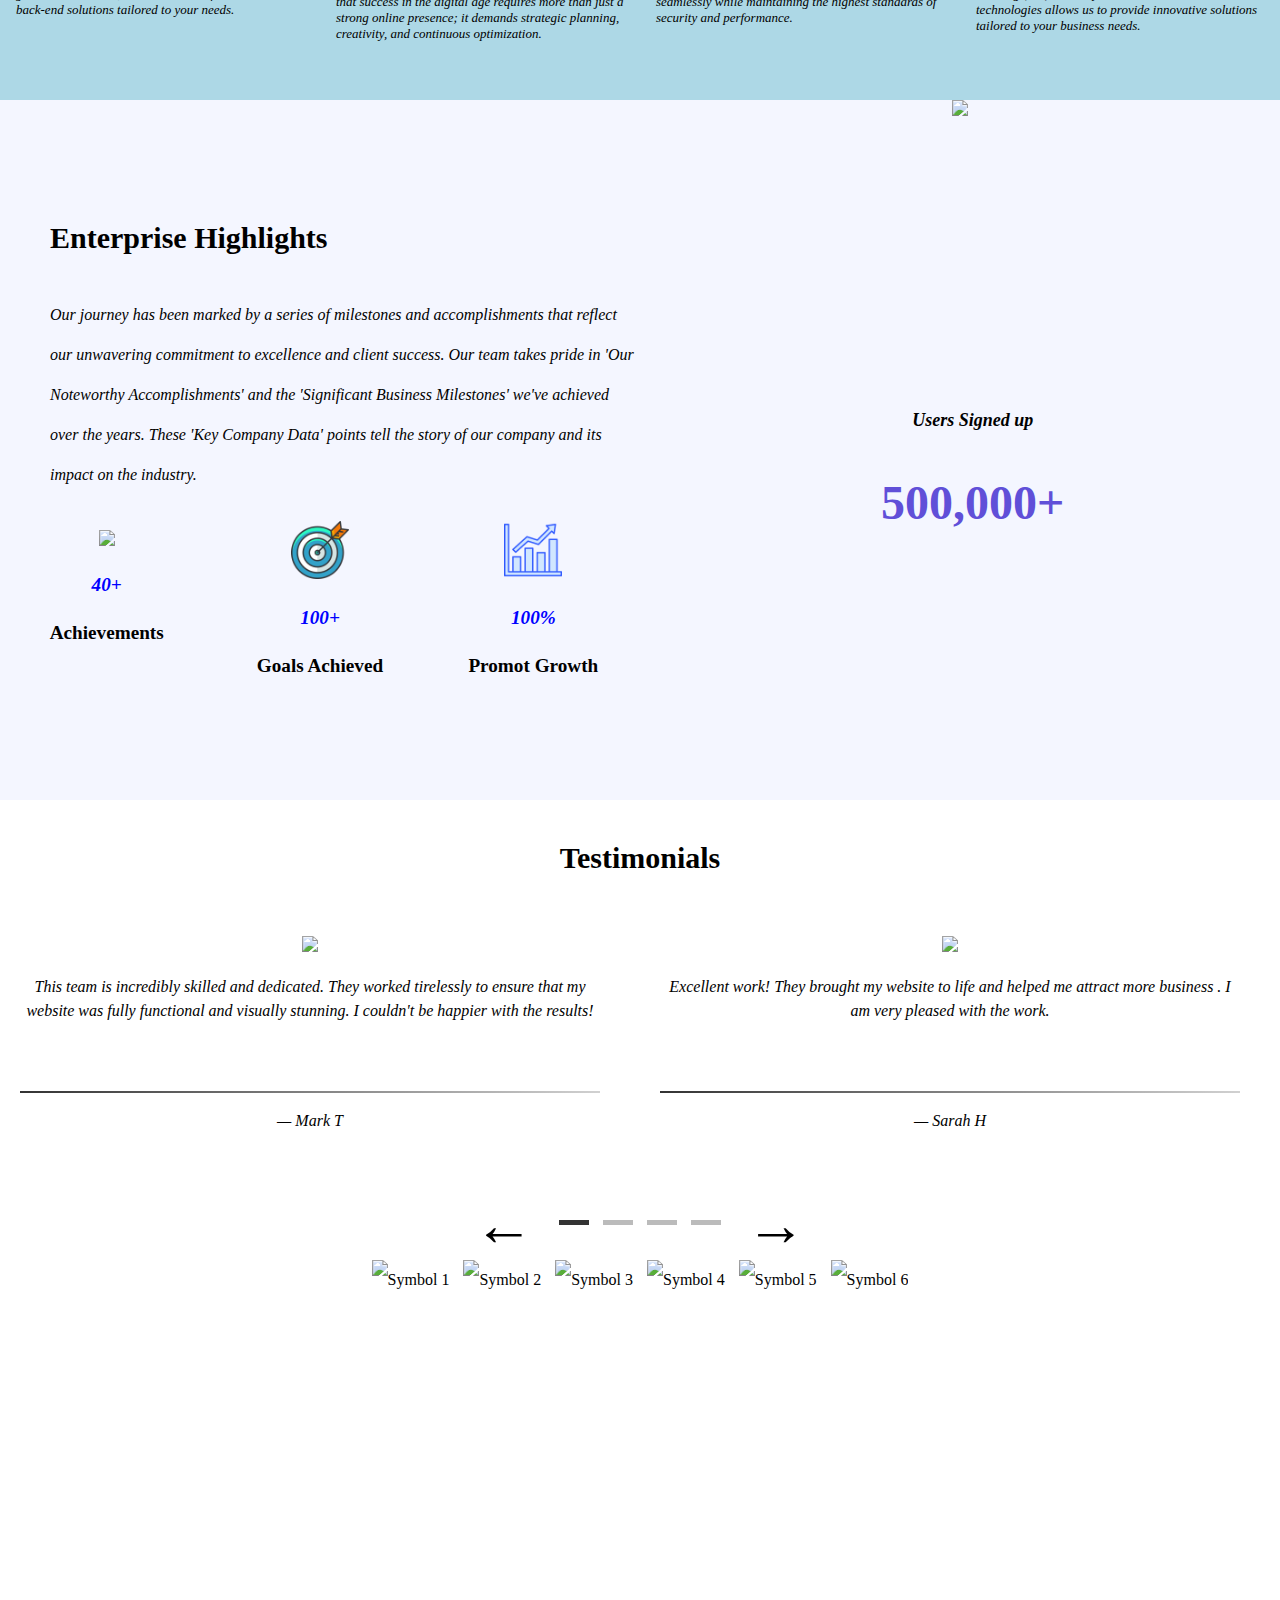
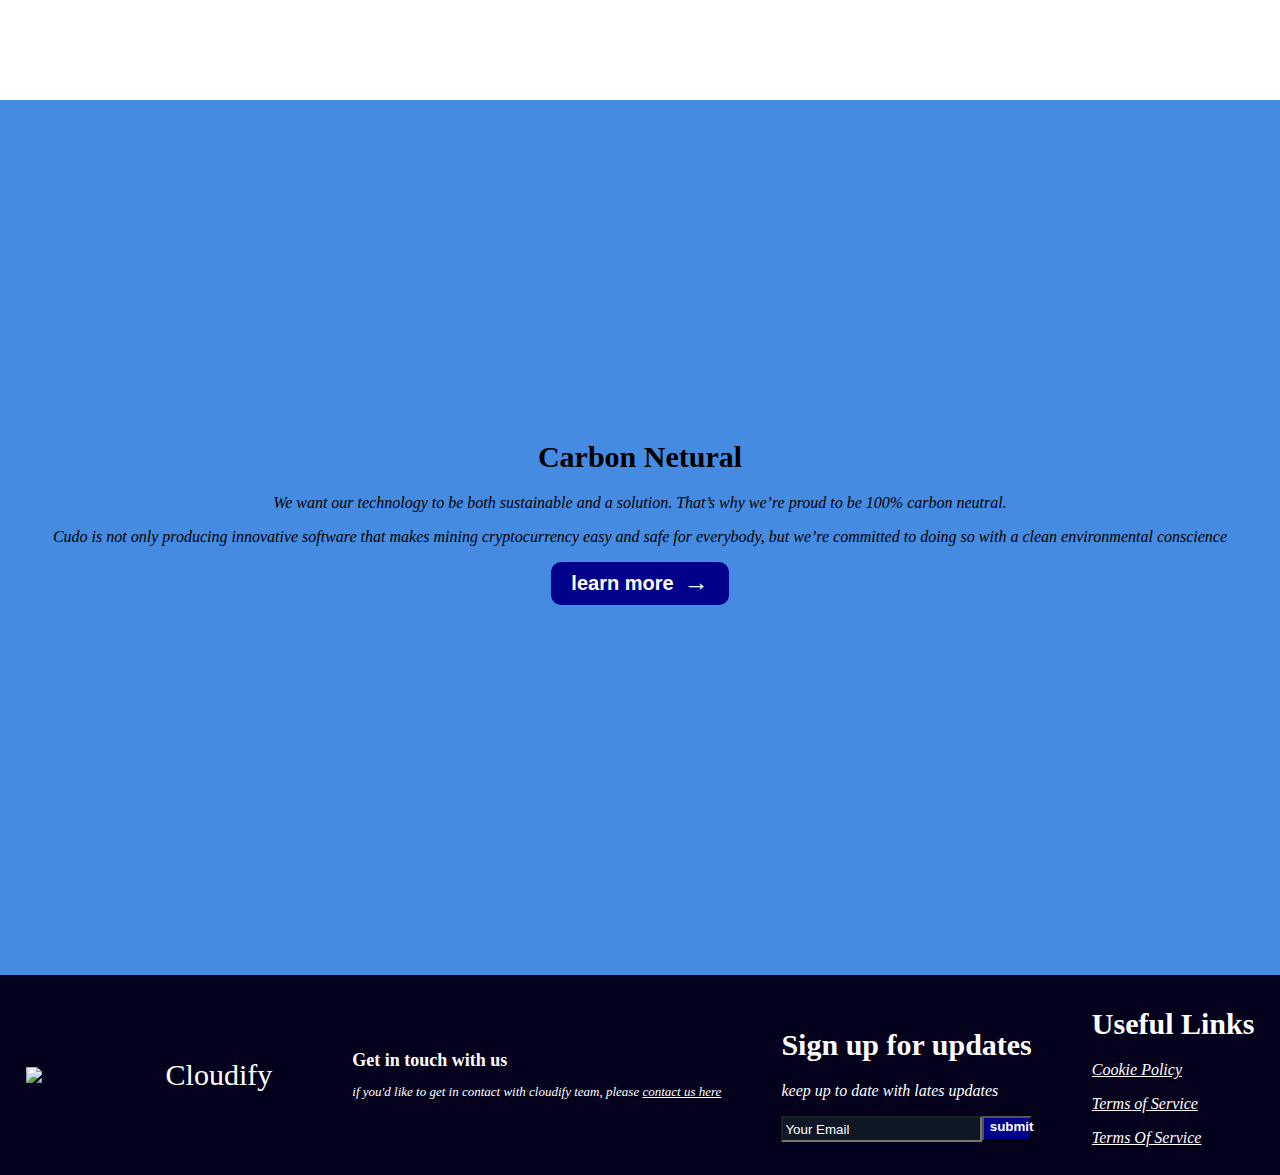
==== commit be28226f: "responsive completion.." ====
--- a/index.html
+++ b/index.html
@@ -10,11 +10,21 @@
 			<div class="logo">
 				<img class="logo-cloudify" src="./content/logo/cloudify.png" /><a href="#"><span>Cloudify</span></a>
 			</div>
-			<div class="InNavBar">
+			<div class="InNavBar" id="desktopNav">
 				<a class="Navlink" href="#">Home</a>
 				<a  class="Navlink" href="/about">About</a>
 				<a  class="Navlink" href="contact/contact.html">Contact</a>
 				<a class="Navlink" href="/EcoSystem">EcoSystem</a>
+			</div>
+			<div id="mobileMenuIcon">&#9776;</div>
+			<div id="mobileNavContainer">
+				<div id="closeButton">&times;</div> 
+  				<div class="InNavBar" id="mobileNav">
+    					<a class="Navlink" href="#">Home</a>
+					<a class="Navlink" href="/about">About</a>
+					<a class="Navlink" href="contact/contact.html">Contact</a>
+					<a class="Navlink" href="/EcoSystem">EcoSystem</a>
+  				</div>
 			</div>
 		</nav>
 		<div class="contentSection">
@@ -73,9 +83,9 @@
 						<p  id="content-highlights">Our journey has been marked by a series of milestones and accomplishments that reflect our unwavering commitment to excellence and client success. Our team takes pride in 'Our Noteworthy Accomplishments' and the 'Significant Business Milestones' we've achieved over the years. These 'Key Company Data' points tell the story of our company and its impact on the industry.</p>
 						<div class="images">
 							<div class="image-container">
-								<img class="icon" src="content/logo/award.png" />
+								<img class="icon" src="content/logo/award.svg" />
 								<p>40+</p>
-								<p class="icon-text">completed Achievements</p>
+								<p class="icon-text">Achievements</p>
 							</div>
 							<div class="image-container">
 								<img class="icon" src="content/logo/target.png" />
--- a/style.css
+++ b/style.css
@@ -24,10 +24,24 @@
 	right: 0;
 }
 
+#mobileMenuIcon{
+	display: none;
+	cursor: pointer;
+	font-size: 30px;
+	color: white;
+	margin-right: 10px;
+
+}
+
+#mobileNavContainer{
+	display: none; 
+}
+
 .InNavBar{
 	display: flex;
 	font-size: 20px;
 }
+
 
 .Navlink{
 	justify-content: space-between;
@@ -72,7 +86,7 @@
 	align-items: center;
   	z-index: 1; /* Place the content in front of the video */
   	text-align: center;
-  	color: black;
+  	color: #000000;
 
 }
 
@@ -152,7 +166,7 @@
 	align-items: center;
   	z-index: 1; /* Place the content in front of the video */
   	text-align: center;
-  	color: black;
+  	color: #000000;
   	padding: 0px 50px 0px 50px;
 	height: 350px;
 	line-height: 2.5;
@@ -299,7 +313,7 @@
 	align-items: center;
   	z-index: 1;
   	text-align: center;
-  	color: black;
+  	color: #000000;
 	height: 700px;
 	line-height: 2.5;
 	background-color: #f4f6ff;
@@ -350,7 +364,7 @@
 	margin-top: 0px;
 	word-wrap: break-word;
 	font-style: normal;
-	color: black;
+	color: #000000;
 
 }
 
@@ -685,6 +699,7 @@
 	.highlights{
 		flex-direction: column;
 		height: 1200px;
+		top: 1725px;
 	}
 	
 	#written{
@@ -712,4 +727,184 @@
 		top: 3800px;
 	}
 
-}
+	.cloud{
+		top: -200px;
+	}
+	
+	footer .logo{
+		flex-direction: column;
+		padding-bottom: 10px;
+		height: 100px;
+		width: auto;
+	}
+	
+	.footer-content{
+		width: 250px;
+	}
+
+	.footer-content p{
+		font-size: smaller;
+	}
+	
+	.signup h1{
+		font-size: large;
+	}
+
+	.signup p{
+		font-size: smaller;
+	}
+
+	#submitPlace input{
+		width: 70%;
+	}
+	
+	#submitPlace button{
+		width: 25%;
+		font-weight: normal;
+	}
+
+	.userful h1{
+		font-size: large;
+
+	}
+	.userful p{
+		font-size: smaller;
+	}
+	
+	.footer-div{
+		top: 4600px;
+	}
+}
+
+
+@media (max-width: 768px) {
+
+	p{
+		font-size: 13px;
+	}
+  /* Hide the desktop navigation links */
+	#desktopNav {
+    	display: none;
+  	}
+
+  /* Show the hamburger menu icon on mobile */
+  	#mobileMenuIcon {
+   	 	display: block;
+  	}
+	
+	#mobileNavContainer {
+		display: block;
+    	position: fixed;
+    	top: 0;
+    	right: -300px; /* Initially hidden off the screen */
+    	width: 300px;
+    	height: 100%;
+    	background: #04011c;
+    	z-index: 200;
+    	overflow-y: auto;
+    	transition: right 0.3s ease;
+  	}
+  /* Show the mobile navigation links when the mobile menu is active */
+  	#mobileNavContainer.active{
+  		right: 0;
+	}
+
+	#mobileNav{
+		display: flex;
+		flex-direction: column;
+		font-size: 20px;
+		padding: 50px;
+	}
+
+	#mobileNav a{
+		padding-bottom: 50px;	
+	}
+
+	#closeButton {
+		display: flex;
+		justify-content: center;
+    	font-size: 50px;
+    	color: #e6e2e2;
+    	cursor: pointer;
+    	text-align: right;
+  	}
+	
+	.boldEco{
+		font-size: 20px;
+
+	}
+
+	.ContentEco{
+		font-size: 13px;
+	}
+
+	#services{
+		flex-direction: column;
+		height: 1850px;
+	}
+
+	.servicePane{
+		width: 100%;
+		height: 100%;
+	}
+
+	.highlights{
+		top: 2850px;
+	}
+	
+	#heading-highlights{
+		padding: 0px;
+	}
+
+	#content-highlights{
+		font-size: 13px;
+		padding: 20px;
+		text-align: center;
+	}
+
+	#graphicMeasure img{
+		max-width: 530px;
+		min-height: 712px;
+	}
+
+	.circleInside{
+		top: 45%;
+	}
+
+	.testimonial img{
+		height: 120px;
+	}
+
+	.testimonial{
+		flex: 0 0 calc(100% - 20px);
+	}
+
+	.last{
+		top: 4950px;
+		height: 650px;
+	}
+
+	.cloud{
+		top: -850px;
+	}
+
+	.content-last{
+		top: -500px;
+	}
+	
+	.footer-div{
+		top: 5600px;
+		height: 500px;
+	}
+
+	footer{
+		flex-direction: column;
+		align-items: normal;
+	}
+
+	footer .logo{
+		flex-direction: row;
+		padding: 10px;
+	}
+}
+
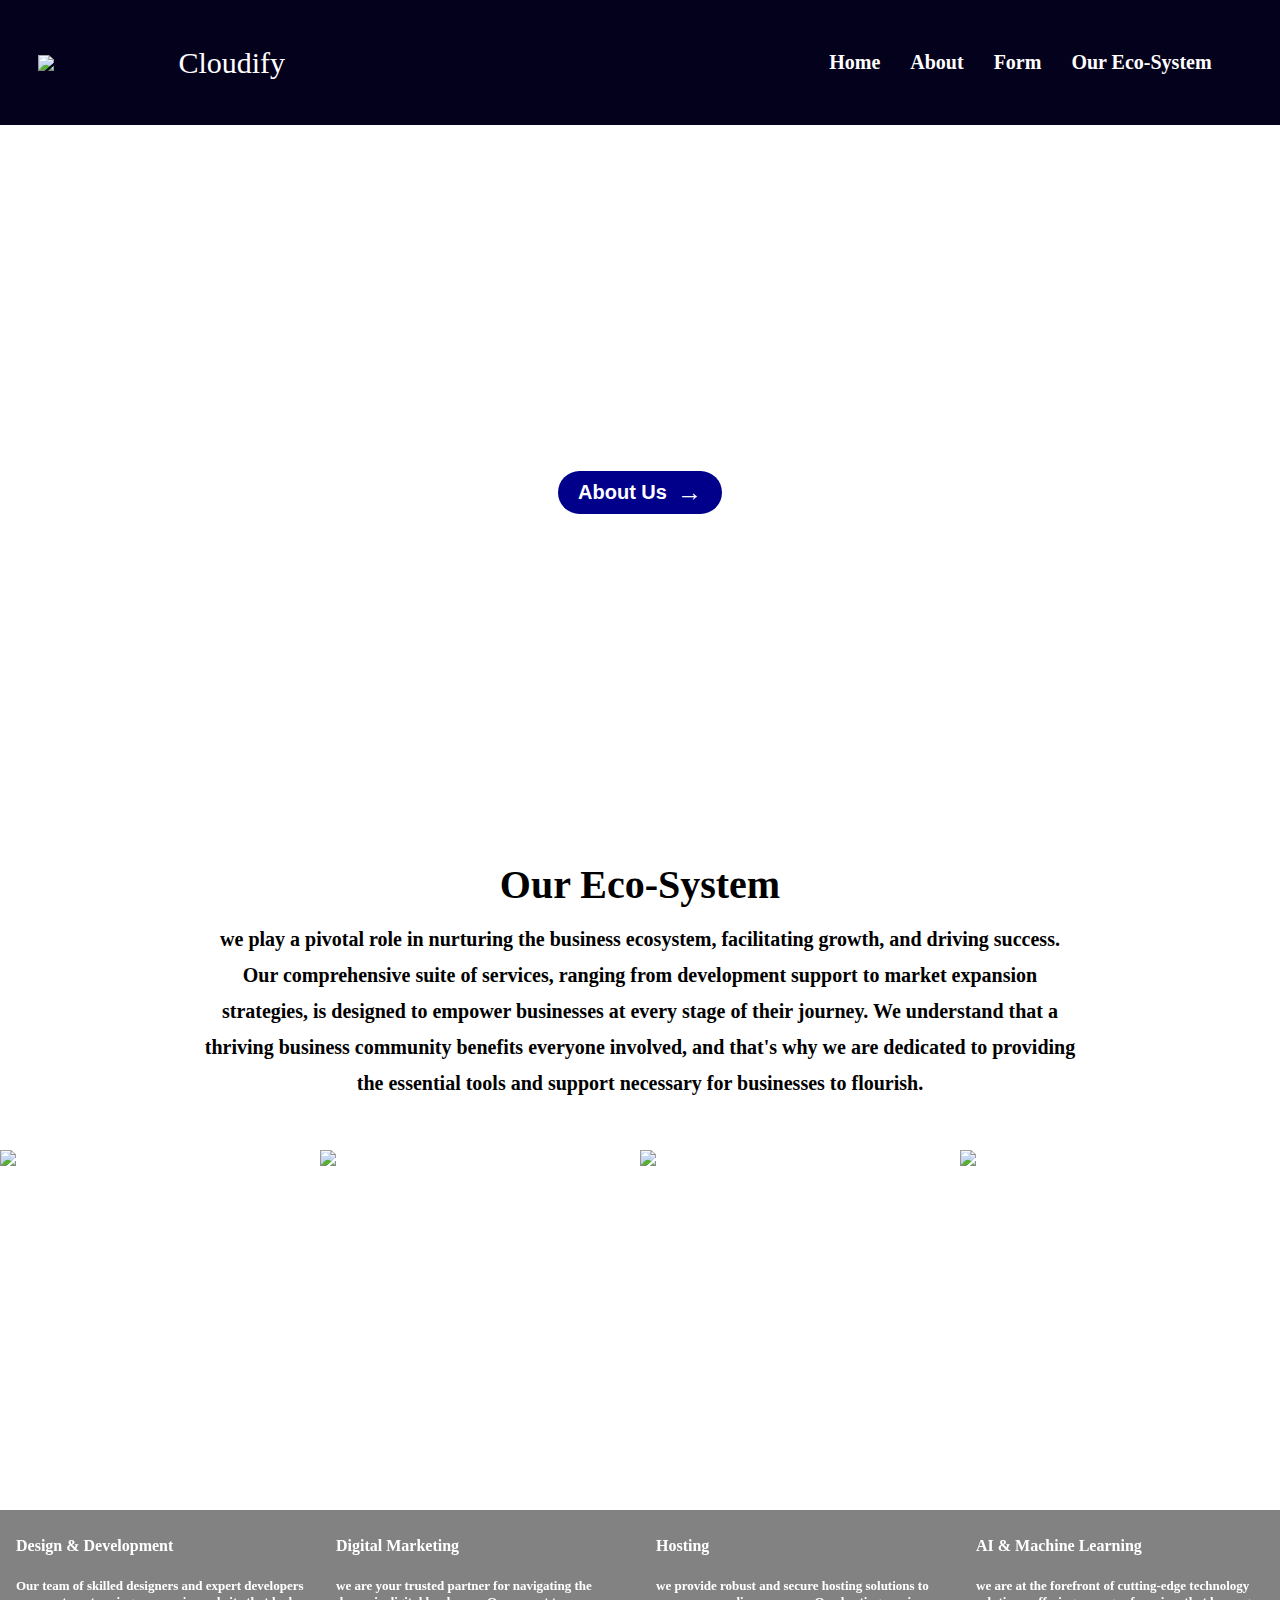
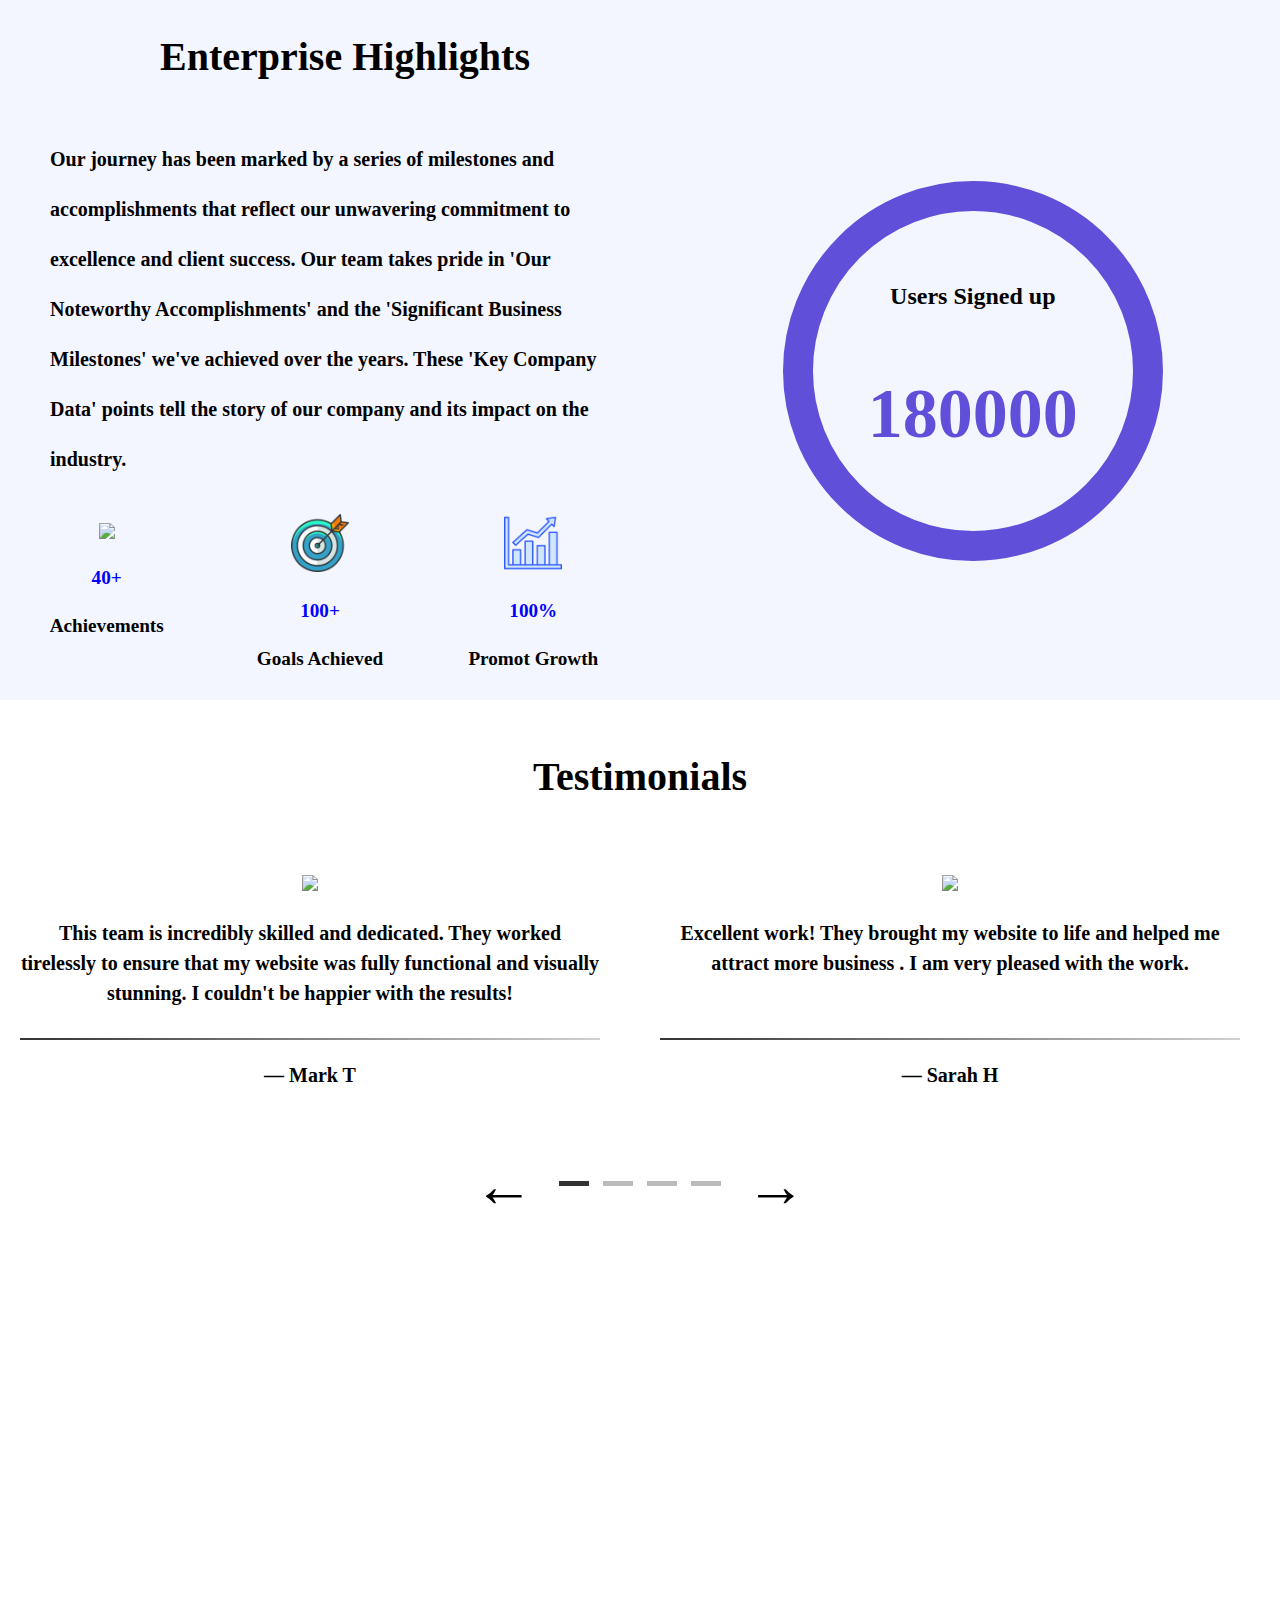
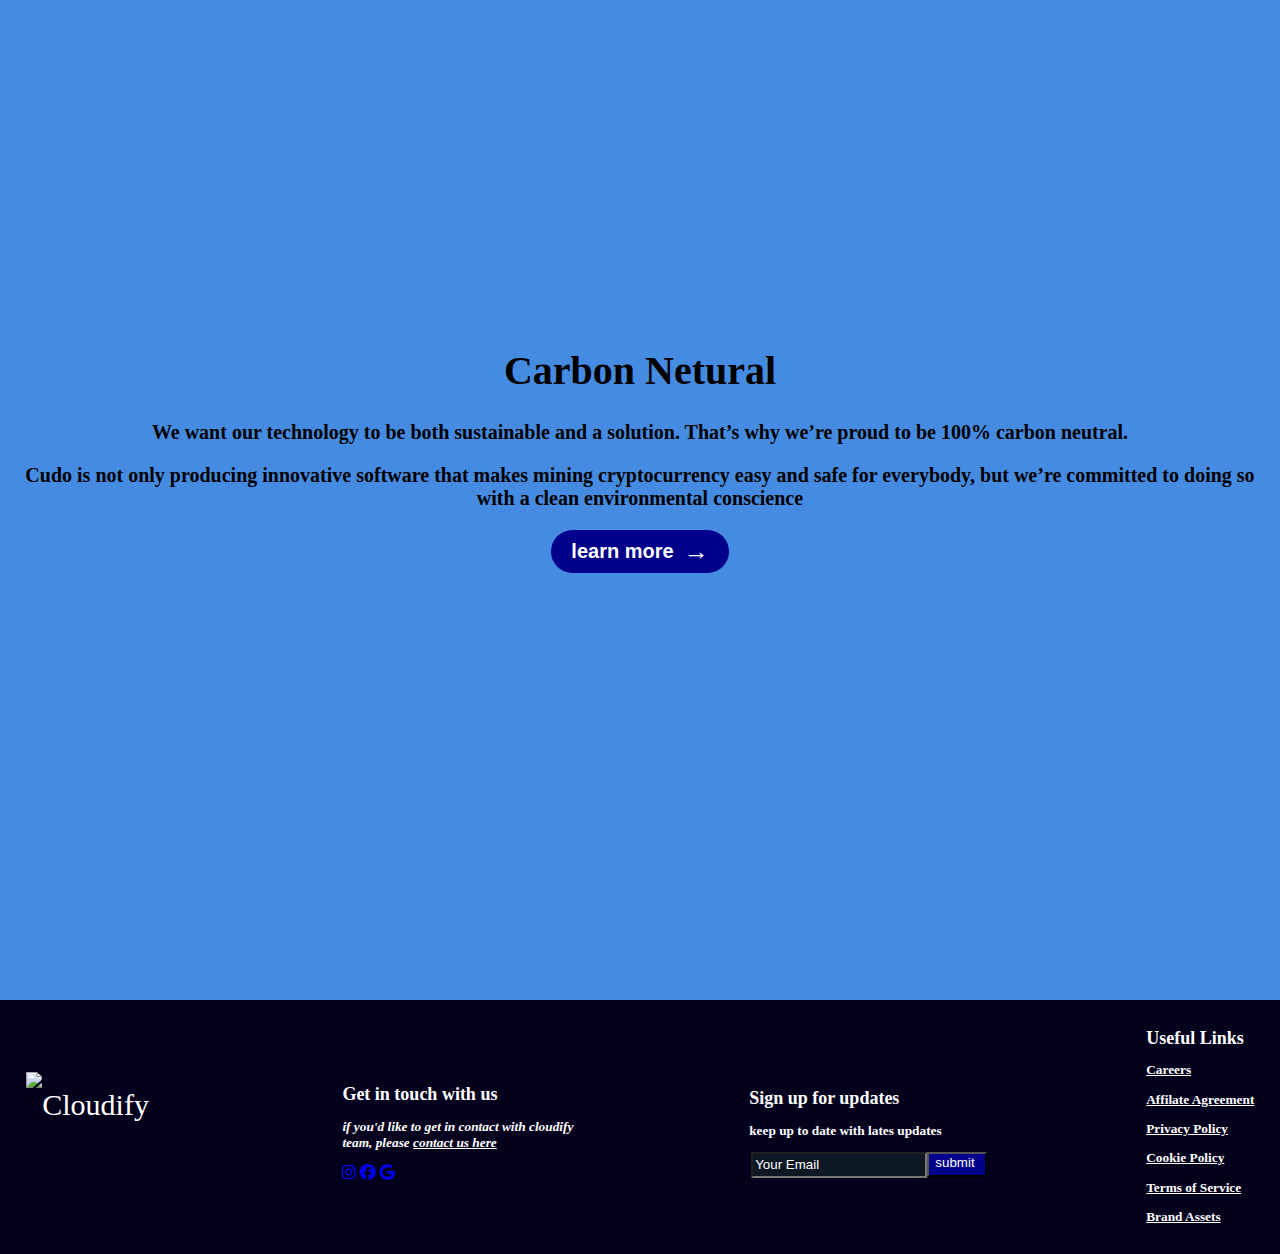
==== commit b1e1c3e9: "update" ====
--- a/index.html
+++ b/index.html
@@ -2,8 +2,12 @@
 <html lang="en-GB">
 	<head>
 		<meta charset="UTF-8"/>
+		<meta name="viewport" content="width=device-width, initial-scale=1">
 		<title>Cloudify Techs</title>
 		<link rel="stylesheet" href="./style.css" />
+		<link rel="stylesheet" href="./animation.css" />
+		<link rel="stylesheet" href="https://cdnjs.cloudflare.com/ajax/libs/font-awesome/6.2.1/css/all.min.css">
+		<script src="https://code.jquery.com/jquery-1.12.4.min.js"></script>
 	</head>
 	<body>
 		<nav id="navBar" >
@@ -12,17 +16,17 @@
 			</div>
 			<div class="InNavBar" id="desktopNav">
 				<a class="Navlink" href="#">Home</a>
-				<a  class="Navlink" href="/about">About</a>
-				<a  class="Navlink" href="contact/contact.html">Contact</a>
-				<a class="Navlink" href="/EcoSystem">EcoSystem</a>
+				<a  class="Navlink" href="about/about.html">About</a>
+				<a  class="Navlink" href="request/request.html">Form</a>
+				<a class="Navlink" href="/EcoSystem">Our Eco-System</a>
 			</div>
 			<div id="mobileMenuIcon">&#9776;</div>
 			<div id="mobileNavContainer">
 				<div id="closeButton">&times;</div> 
   				<div class="InNavBar" id="mobileNav">
     					<a class="Navlink" href="#">Home</a>
-					<a class="Navlink" href="/about">About</a>
-					<a class="Navlink" href="contact/contact.html">Contact</a>
+					<a class="Navlink" href="about/about.html">About</a>
+					<a class="Navlink" href="request/request.html">Contact</a>
 					<a class="Navlink" href="/EcoSystem">EcoSystem</a>
   				</div>
 			</div>
@@ -35,7 +39,7 @@
 					</video>
 				</div>
 				<div class="contentOver">
-					<h1 class="boldContent">Unlocking Opportunities, Empowering Businesses, and Fueling Growth – Your Path to Business Development Success.</h1>
+					<h1 class="boldContent">Unlocking Opportunities, Empowering Businesses, and Fueling Growth </h1>
 					<p class="Content"> businesses thrive in the ever-evolving landscape of today's marketplace. Our commitment to innovation, strategic thinking, and unwavering support empowers organizations to reach their fullest potential. </p>
 					<div id="button-container">
 						<button id="aboutButton">About Us</button>
@@ -44,7 +48,7 @@
 			</div>
 			<div class="ecosystem">
 				<div></div>
-				<h1 class="boldEco">Eco-System</h1>
+				<h1 class="boldEco">Our Eco-System</h1>
 				<p class="ContentEco">we play a pivotal role in nurturing the business ecosystem, facilitating growth, and driving success. Our comprehensive suite of services, ranging from development support to market expansion strategies, is designed to empower businesses at every stage of their journey. We understand that a thriving business community benefits everyone involved, and that's why we are dedicated to providing the essential tools and support necessary for businesses to flourish.</p>
 			</div>
 			<div id="services">
@@ -104,10 +108,10 @@
 						</div>
 					</div>
 					<div id="graphicMeasure">
-						<image src="./content/images/circle.png" id="circle"/>
 						<div class="circleInside">
+							
 							<p id="highlightsText" >Users Signed up</p>
-							<h1 id="HighlightsNumber">500,000+</h1>
+							<h1 class="count" id="HighlightsNumber">500,000</h1>
 						</div>
 					</div>
 			<div class="testimonials">
@@ -152,12 +156,12 @@
 					</div>
 					<button id="next" class="arrow-button"><span class="arrow-text">→</span></button>
 				</div>
-					<img class="symbol" id="symbol-1" src="content/images/1.png" alt="Symbol 1">
-					<img class="symbol" id="symbol-2" src="content/images/2.png" alt="Symbol 2">
-					<img class="symbol" id="symbol-3" src="content/images/3.png" alt="Symbol 3">
-					<img class="symbol" id="symbol-4" src="content/images/4.png" alt="Symbol 4">
-					<img class="symbol" id="symbol-5" src="content/images/5.png" alt="Symbol 5">
-					<img class="symbol" id="symbol-6" src="content/images/6.png" alt="Symbol 6">
+					<img  class="hidden" class="symbol" id="symbol-1" src="content/images/1.png" alt="Symbol 1">
+					<img class="hidden" class="symbol" id="symbol-2" src="content/images/2.png" alt="Symbol 2">
+					<img class="hidden" class="symbol" id="symbol-3" src="content/images/3.png" alt="Symbol 3">
+					<img class="hidden" class="symbol" id="symbol-4" src="content/images/4.png" alt="Symbol 4">
+					<img class="hidden" class="symbol" id="symbol-5" src="content/images/5.png" alt="Symbol 5">
+					<img class="hidden" class="symbol" id="symbol-6" src="content/images/6.png" alt="Symbol 6">
 				</div>
 			</div>
 			<div class="last">
@@ -183,22 +187,28 @@
 					<h1>Get in touch with us</h1>
 					<p>if you'd like to get in contact with cloudify team, please <a class="footerLink" href="contact/contact.html">contact us here</a></p>
 					<div class="social-media">
+						<a href="#"><i class="fab fa-instagram"></i></a>
+						<a href="#"><i class="fab fa-facebook"></i></a>
+						<a href="#"><i class="fab fa-google"></i></a>
 					</div>
 				</div>
 				<div class="signup">
 					<h1>Sign up for updates</h1>
 					<p>keep up to date with lates updates</p>
 					<div id="submitPlace">
-						<input placeholder="Your Email" type="text" />
+						<input id="email" placeholder="Your Email" type="text" />
 						<button id="emailSubmit" type="submit" >submit</button>
 					</div>	
 				</div>
 				<div class="userful">
 					<h1>Useful Links</h1>
-					<div>
-						<p><a class="link" href="#">Cookie Policy</a></p>
-						<p><a class="link" href="#">Terms of Service</a></p>
-						<p><a class="link" href="#">Terms Of Service</a></p>
+					<div class="links">
+							 <p><a class="link" href="#">Careers</a></p>
+							 <p><a class="link" href="#">Affilate Agreement</a></p>
+							 <p><a class="link" href="#">Privacy Policy</a></p>
+							<p><a class="link" href="#">Cookie Policy</a></p>
+							<p><a class="link" href="#">Terms of Service</a></p>
+							<p><a class="link" href="#">Brand Assets</a></p>
 					</div>
 				</div> 
 			</footer>
@@ -206,6 +216,7 @@
 	
 	</body>
 	<script src="script.js"></script>
+	<script src="animation.js"></script>
 </html>
 
 
--- a/style.css
+++ b/style.css
@@ -2,6 +2,7 @@
 	margin: 0;
 	padding: 0;
 }
+
 
 .logo a{
 	text-decoration: none;
@@ -18,6 +19,7 @@
 	justify-content: space-between;
 	align-items: center;
 	height: 105px;
+	width: auto;
 	background: #04011c;
 	z-index: 100;
 	left: 0;
@@ -60,7 +62,7 @@
 
 
 #video{
-	height: 600px;
+	height: 800px;
 	position: relative;
 	overflow: hidden;
 }
@@ -78,7 +80,7 @@
 
 .contentOver{
 	position: absolute;
-	top: 150px;
+	top: 250px;
 	width: 100%;
 	display: flex;
 	flex-direction:column;
@@ -93,27 +95,39 @@
 .boldContent{
 	color: white;
 	font-size: 35px;
-	padding-left: 10px;
-	padding-right: 10px;
+	padding-left: 20px;
+	padding-right: 20px;
 }
 
 .Content{
 	color: white;
 	font-size: 25px;
-	padding-left: 10px;
-	padding-right: 10px;
+	padding-left: 150px;
+	padding-right: 150px;
 }
 
 h1{
-	font-size: 30px;
+	font-size: 40px;
 	font-weight: bold;
 
 }
 
 p{
-	font-size: 16px;
-	font-style: italic;
-}
+	font-size: 20px;
+	font-weight: 550;
+}
+
+.boldEco{
+	margin: 0px;
+}
+
+.ContentEco{
+	margin: 0px;
+	padding-left: 150px;
+	padding-right: 150px;
+}
+
+
 
 @media(max-width: 1100px){
 	.boldContent{
@@ -132,7 +146,7 @@
 	font-size: 20px;
 	font-weight: bold;
 	color: white;
-	border-radius: 10px;
+	border-radius: 30px;
 	background: darkblue;
   	padding: 10px 55px 10px 20px; /* Increase left padding for arrow */
   	border: none; /* Remove button border */
@@ -146,7 +160,7 @@
 	  content: "→"; /* Right arrow character */
 	  position: absolute;
 	  right: 20px; /* Initial position outside the button */
-	  top: 45%; /* Vertically center the arrow */
+	  top: 50%; /* Vertically center the arrow */
 	  transform: translateY(-50%); /* Adjust vertical position */
 	  opacity: 1; /* Initially visible */
 	  font-size:25px; 
@@ -169,7 +183,7 @@
   	color: #000000;
   	padding: 0px 50px 0px 50px;
 	height: 350px;
-	line-height: 2.5;
+	line-height: 1.8;
 
 }
 
@@ -188,7 +202,7 @@
 .over-image{
 	padding: 5%;
 	height: 40%;
-	background: lightblue;
+	background: rgba(0, 0, 0, 0.49);
 	z-index: 1;
 	position: absolute;
 	top: 60%;
@@ -197,15 +211,18 @@
 	display: flex;
 	flex-direction: column;
 	justify-content: center;
+	backdrop-filter: blur(40px);
 	transition: height 0.3s ease, top 0.3s ease, opacity 0.3s ease;
 }
 
 .boldOver{
 	font-size: large;
+	color: white;
 }
 
 .ContentOver{
 	font-size: medium;
+	color: white;
 }
 
 .servicePane:hover  p{
@@ -216,8 +233,8 @@
 }
 
 .servicePane:hover .over-image{
-	top: 90%;
-	height: 10%
+	top: 70%;
+	height: 30%
 }
 
 .servicePane:hover h1{
@@ -225,11 +242,11 @@
 }
 
 .over-image:hover .boldOver{
+	font-size: x-large;
+}
+
+.over-image:hover .ContentOver{
 	font-size: larger;
-}
-
-.over-image:hover .ContentOver{
-	font-size: large;
 	opacity: 1;
 	height: none;
 	margin: none;
@@ -249,6 +266,7 @@
 .boldOver:hover .over-image{
 	height: 100%;
 	top: 0%;
+
 }
 
 .servicePane .over-image:hover{
@@ -271,34 +289,24 @@
 
 */
 
-@media(max-width: 1300px ){
-	#services{
-		height: 750px;
-	}
-	
-	.boldOver{
-		font-size: medium;
-	}
-
-	.ContentOver{
-		font-size: small;
-	}
-
-}
+
 
 @media(max-width: 1800px ){
 	#services{
 		min-height: 710px;
 	}
 	
-}
+
+}
+
+
 
 .services-image{
 	position: absolute;
 	z-index: -1;
 	object-fit: cover;
 	width: 100%;
-	height: 100%
+	height: auto;
 
 }
 
@@ -306,7 +314,7 @@
 
 .highlights{
 	position: absolute;
-	top: 1700px;
+	top: 1895px;
 	display: flex;
 	flex-direction:row;
 	justify-content: center;
@@ -382,20 +390,27 @@
 	min-height: 851px;
 }
 
-#circle {
-    max-width: 100%; /* Ensure the image doesn't exceed the container's width */
-    max-height: 100%; /* Ensure the image doesn't exceed the container's height */
-}
-
+
+
+.circleInside {
+	display: flex;
+	border: 30px #604fd8 solid;
+	border-radius: 50%;
+	flex-direction: column;
+	justify-content: center;
+	width: 50%;
+	aspect-ratio: 1/1;
+
+}
 
 #highlightsText{
-	font-size: large;
+	font-size: x-large;
 	font-weight: bold;
 	margin-bottom: 0px;
 }
 
 #HighlightsNumber{
-	font-size: xxx-large;
+	font-size: 70px;
 	margin: 0px;
 	color: #604fd8;
 }
@@ -529,7 +544,7 @@
 }
 .last {
     position: absolute;
-    top: 3300px;
+    top: 3495px;
     width: 100%;
     height: 1000px;
     z-index: 2;
@@ -577,7 +592,7 @@
 	font-size: 20px;
 	font-weight: bold;
 	color: white;
-	border-radius: 10px;
+	border-radius: 30px;
 	background: darkblue;
   	padding: 10px 55px 10px 20px; /* Increase left padding for arrow */
   	border: none; /* Remove button border */
@@ -591,7 +606,7 @@
 	  content: "→"; /* right arrow character */
 	  position: absolute;
 	  right: 20px; /* initial position outside the button */
-	  top: 45%; /* vertically center the arrow */
+	  top: 50%; /* vertically center the arrow */
 	  transform: translatey(-50%); /* adjust vertical position */
 	  opacity: 1; /* initially visible */
 	  font-size:25px; 
@@ -599,7 +614,7 @@
 }
 
 /* hover effect: move the arrow forward */
-#lastbutton:hover::before {
+#lastButton:hover::before {
 	  right: 10px; /* move the arrow forward on hover */
 }
 
@@ -607,8 +622,8 @@
 	position: absolute;
 	width: 100%;
 	background-color: #04011c;
-	top: 4175px;
-	height: 200px;
+	top: 4442px;
+	height: 235px;
 	z-index: 5;
   }
 
@@ -695,42 +710,12 @@
 }
 
 
-@media(max-width: 1100px){
-	.highlights{
-		flex-direction: column;
-		height: 1200px;
-		top: 1725px;
-	}
-	
-	#written{
-		width: 100%;
-	}
-
-	#graphicMeasure img{
-		width: 750px;
-		min-height: 920px;
-	}
+@media(max-width: 1700px){
 
 	#heading-highlights{
 		text-align: center;
 	}
 
-	#graphicMeasure{
-		width: 100%;
-	}
-
-	.testimonials{
-		top: 1200px;
-	}
-
-	.last{
-		top: 3800px;
-	}
-
-	.cloud{
-		top: -200px;
-	}
-	
 	footer .logo{
 		flex-direction: column;
 		padding-bottom: 10px;
@@ -770,17 +755,61 @@
 	.userful p{
 		font-size: smaller;
 	}
-	
-	.footer-div{
-		top: 4600px;
-	}
-}
-
-
-@media (max-width: 768px) {
+}
+
+@media(max-width: 1300px ){
+	#services{
+		height: 600px;
+		min-height: 400px;
+	}
+	.over-image{
+		justify-content: unset;
+
+	}
+	.boldOver{
+		font-size: medium;
+	}
+
+	.ContentOver{
+		font-size: small;
+	}
+
+	.highlights{
+		top: 1600px;
+	}
+	
+	.servicePane:hover .over-image{
+		top: 0;
+	}
+	
+	.last {
+		top: 3200px;
+	}
+	
+	.footer-div {
+		top: 4200px;
+		height: 254px;
+	}
+
+}
+
+@media (max-width: 1000px) {
+
+	#navBar{
+		height: 120px;
+	}
+	
+	.logo{
+		font-size: xx-large;
+	}
+	
+	.logo-cloudify{
+		width: 120px;
+
+	}
 
 	p{
-		font-size: 13px;
+		font-size: 30px;
 	}
   /* Hide the desktop navigation links */
 	#desktopNav {
@@ -790,19 +819,20 @@
   /* Show the hamburger menu icon on mobile */
   	#mobileMenuIcon {
    	 	display: block;
+		font-size: xx-large;
   	}
 	
 	#mobileNavContainer {
-		display: block;
-    	position: fixed;
-    	top: 0;
-    	right: -300px; /* Initially hidden off the screen */
-    	width: 300px;
-    	height: 100%;
-    	background: #04011c;
-    	z-index: 200;
-    	overflow-y: auto;
-    	transition: right 0.3s ease;
+			display: block;
+    		position: fixed;
+    		top: 0;
+    		right: -300px; /* Initially hidden off the screen */
+    		width: 300px;
+    		height: 100%;
+    		background: #04011c;
+    		z-index: 200;
+    		overflow-y: auto;
+    		transition: right 0.3s ease;
   	}
   /* Show the mobile navigation links when the mobile menu is active */
   	#mobileNavContainer.active{
@@ -812,8 +842,8 @@
 	#mobileNav{
 		display: flex;
 		flex-direction: column;
-		font-size: 20px;
-		padding: 50px;
+		font-size: 45px;
+		padding: 20px;
 	}
 
 	#mobileNav a{
@@ -821,26 +851,54 @@
 	}
 
 	#closeButton {
-		display: flex;
-		justify-content: center;
-    	font-size: 50px;
-    	color: #e6e2e2;
-    	cursor: pointer;
-    	text-align: right;
+			display: flex;
+			justify-content: center;
+    		font-size: 80px;
+    		color: #e6e2e2;
+			cursor: pointer;
+    		text-align: right;
   	}
 	
-	.boldEco{
-		font-size: 20px;
-
+	#video{
+		height: 1000px;
+		width: 100%;
+		max-width: 100%;
+	}
+	
+	.contentOver{
+		top: 350px;
+	}
+
+	.boldContent{
+		font-size: xx-large;
+	}
+
+	.Content{
+		font-size: larger;
+	}
+
+	.ecosystem{
+		height: 700px;
+		/*width: 100%;*/
 	}
 
 	.ContentEco{
-		font-size: 13px;
+		font-size: larger;
 	}
 
 	#services{
 		flex-direction: column;
-		height: 1850px;
+		height: 3550px;
+		top: 700px;
+	}
+	
+	.boldOver{
+		font-size: x-large;
+	}
+	
+	.ContentOver{
+		font-size: large;
+
 	}
 
 	.servicePane{
@@ -849,15 +907,26 @@
 	}
 
 	.highlights{
-		top: 2850px;
+		top: 5250px;
+		height: 1450px;
+		flex-direction: column;
+	}
+	
+	#written{
+		width: 100%;
+	}
+	
+	#graphicMeasure{
+		width: 100%;
 	}
 	
 	#heading-highlights{
 		padding: 0px;
+		font-size: x-large;
 	}
 
 	#content-highlights{
-		font-size: 13px;
+		font-size: large;
 		padding: 20px;
 		text-align: center;
 	}
@@ -870,6 +939,11 @@
 	.circleInside{
 		top: 45%;
 	}
+	
+	.testimonials{
+		top: 1450px;
+		height: 1000px;
+	}
 
 	.testimonial img{
 		height: 120px;
@@ -878,24 +952,66 @@
 	.testimonial{
 		flex: 0 0 calc(100% - 20px);
 	}
+	
+	.testimonial-text{
+		height: 150px;
+	}
 
 	.last{
-		top: 4950px;
-		height: 650px;
+		top: 7700px;
+		height: 700px;
 	}
 
 	.cloud{
-		top: -850px;
+		top: -3400px;
 	}
 
 	.content-last{
-		top: -500px;
+		top: -600px;
 	}
 	
 	.footer-div{
-		top: 5600px;
-		height: 500px;
-	}
+		top: 8400px;
+		height: 700px;
+	}
+	
+	.footer-div h1{
+		font-size: xx-large;
+	}
+
+	.footer-div p{
+		font-size: large;
+		width: 70%;
+	}
+	
+	.footer-content{
+		width: 70%;
+	}
+
+	#submitPlace{
+		justify-content: left;
+	}
+
+	#submitPlace input{
+		font-size: larger;
+		height: 40px;
+		width: 70%;
+	}
+	
+	#submitPlace #emailSubmit{
+		width: 20%;
+		font-weight: bold;
+		font-size: larger;
+		height: 45px;
+	}
+
+	#submitPlace #emailSubmit{
+		text-align: center; /* Center text horizontally */
+ 	 	vertical-align: middle; /* Center text vertically */
+  		line-height: normal; /* Reset the line-height to normal */
+ 	 	padding: 10px 10px;
+	}
+
 
 	footer{
 		flex-direction: column;
@@ -906,5 +1022,95 @@
 		flex-direction: row;
 		padding: 10px;
 	}
-}
-
+
+	h1{
+		font-size: xx-large;
+	}
+
+	p{
+		font-size: larger;	
+	}
+
+	#aboutButton::before{
+		font-size: xx-large;
+	}
+
+	#aboutButton{
+		font-size: x-large;
+		padding: 10px 60px 10px 20px;
+	}
+
+	#lastButton::before{
+		font-size: xx-large;
+	}
+
+	#lastButton{
+		font-size: larger;
+		padding-right: 70px;
+	}
+}
+
+
+
+@media (max-width: 550px){
+	h1{
+		font-size: large;
+	}
+	
+	p{
+		font-size: medium;
+	}
+	
+	.footer-content{
+		width: 100%;
+	}
+
+	.circleInside{
+		top: 35%
+	}
+
+	.ecosystem .ContentEco{
+		font-size: medium;
+	}
+
+	.highlights #graphicMeasure #circle{
+		max-width: 100%;
+		min-height: auto;
+	}
+	
+	#HighlightsNumber{
+		font-size: larger;
+	}
+	
+	.testimonials{
+		height: 1200px;
+	}
+
+	.last{
+		top: 7900px;
+	}
+	
+	.footer-div{
+		top: 8600px;
+		height: 900px;
+	}
+
+	#submitPlace #emailSubmit{
+		font-size: large;
+	}
+
+	.over-image{
+		justify-content: center;
+		top: 60%;
+
+	}
+	
+	#services{
+		min-height: 710px;
+	}
+	
+}
+
+
+
+/*TODO: circle in alignement , check overimage words;*/
--- a/animation.css
+++ b/animation.css
@@ -0,0 +1,41 @@
+.hidden {
+	opacity: 0;
+	filter: blur(5px);
+	transform: translateX(-100%);
+	transition: all 1s;
+}
+
+.show {
+	opacity: 1;
+	width: 200px;
+	filter: blur(0);
+	transform: translateX(0);
+}
+
+
+#symbol-2 {
+	transition-delay: 200ms;
+}
+
+#symbol-4 {
+	transition-delay: 600ms;
+}
+
+#symbol-3 {
+	transition-delay: 400ms;
+}
+
+#symbol-5 {
+	transition-delay: 800ms;
+}
+
+#symbol-6 {
+	transition-delay: 1000ms;
+}
+
+@media(prefers-reduced-motion) {
+	.hidden {
+		transition: none;
+	}
+
+}
